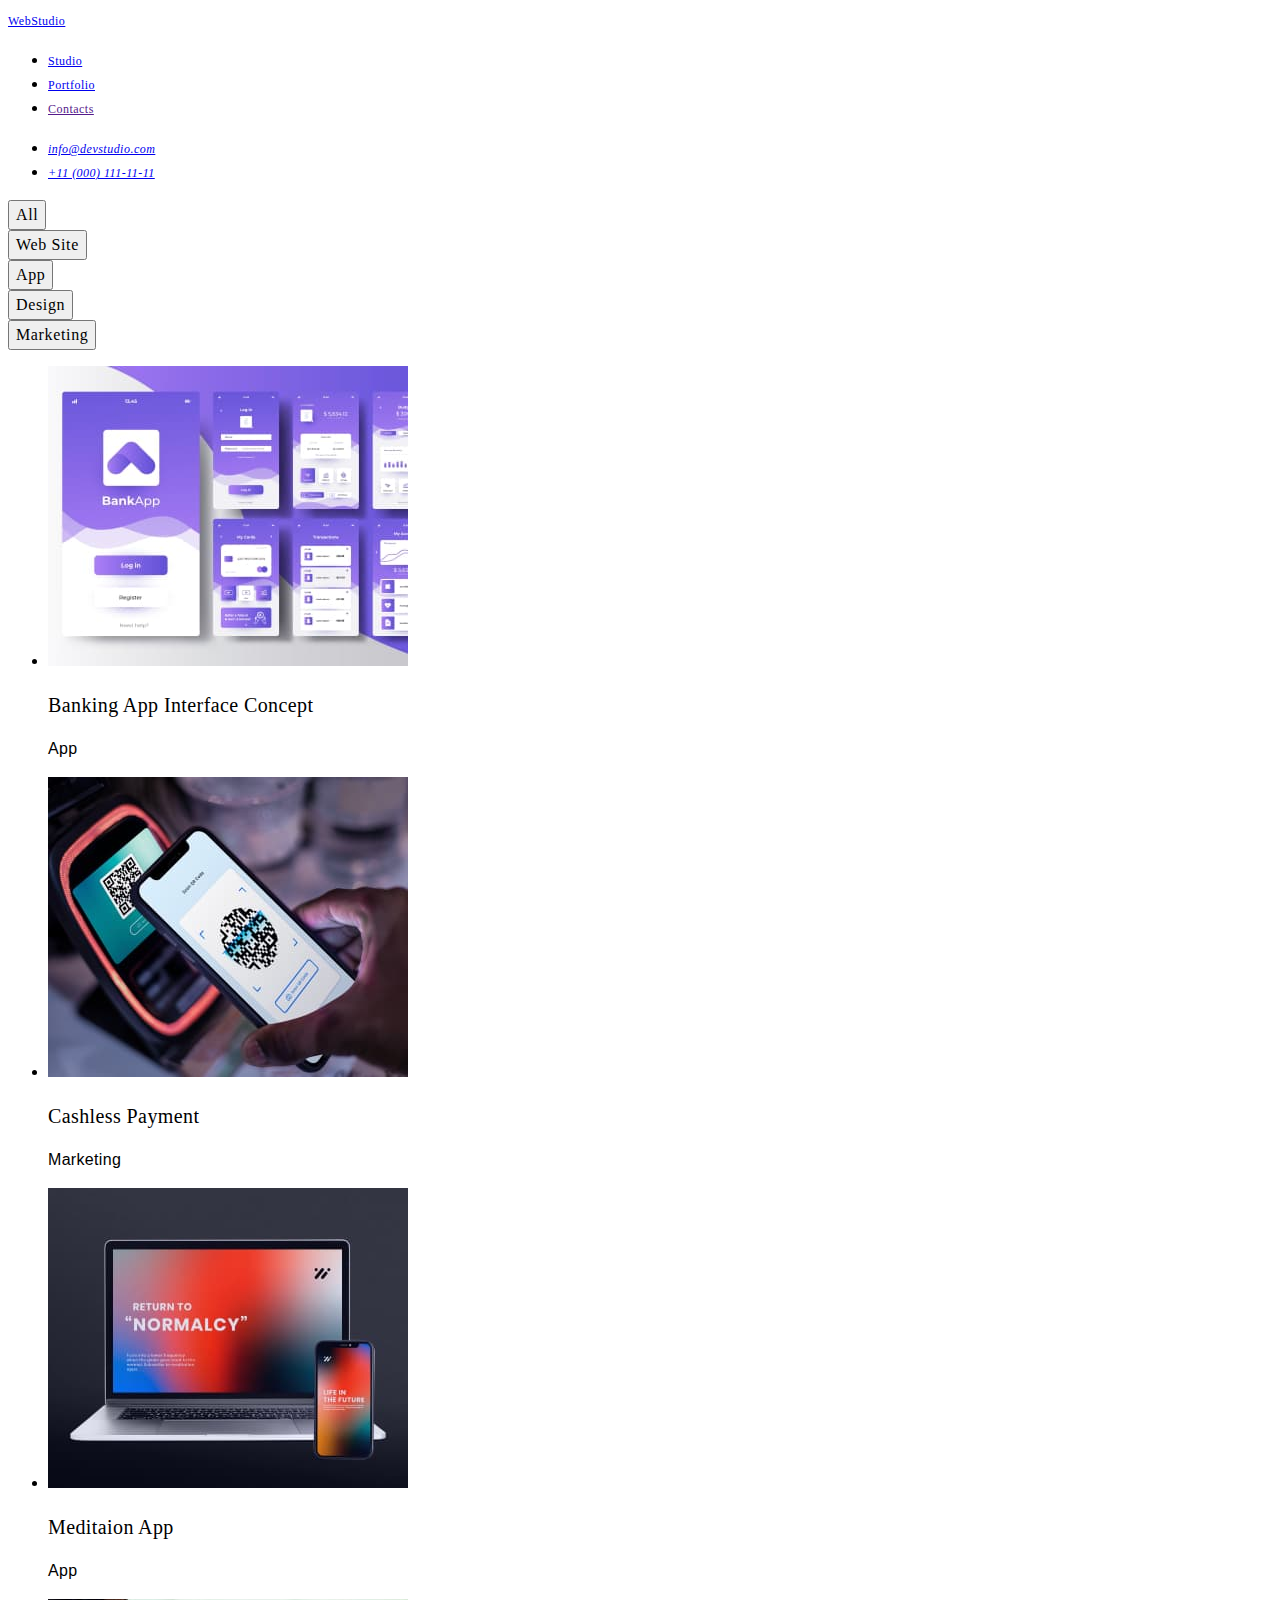
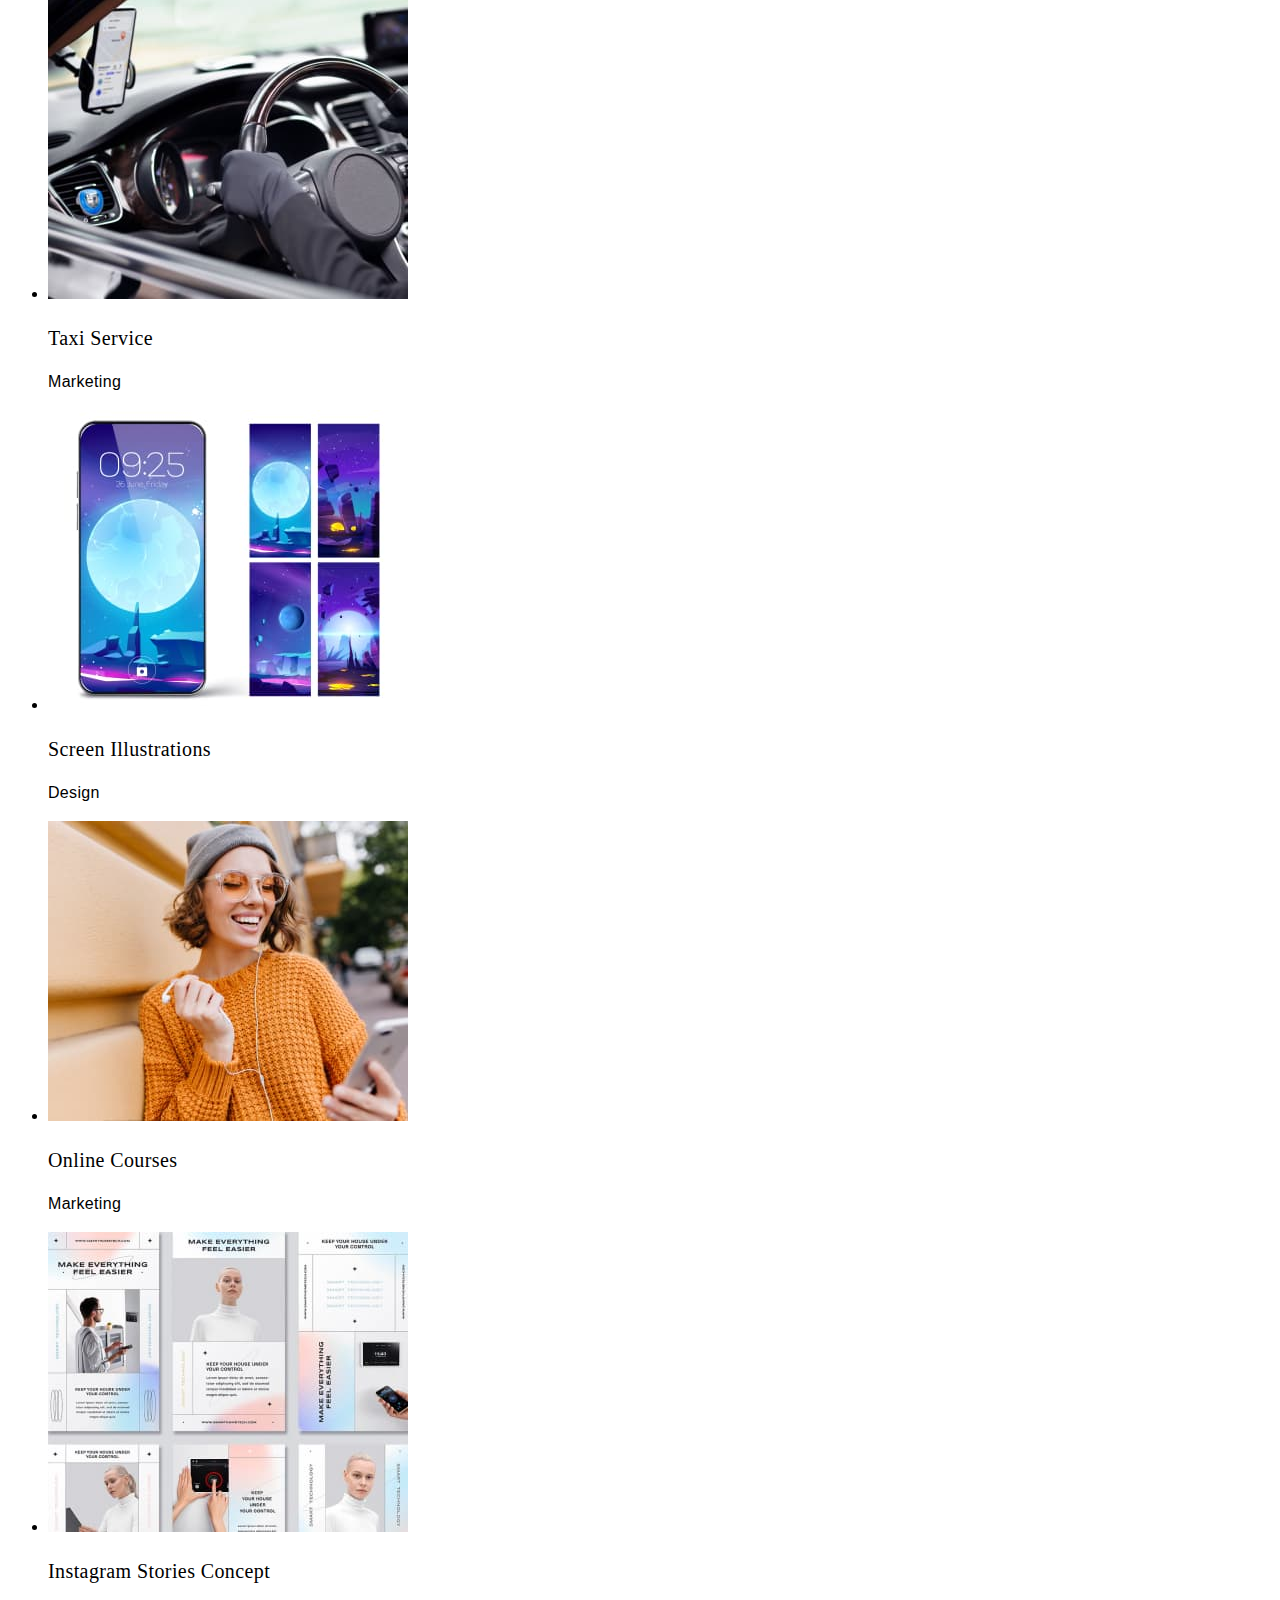
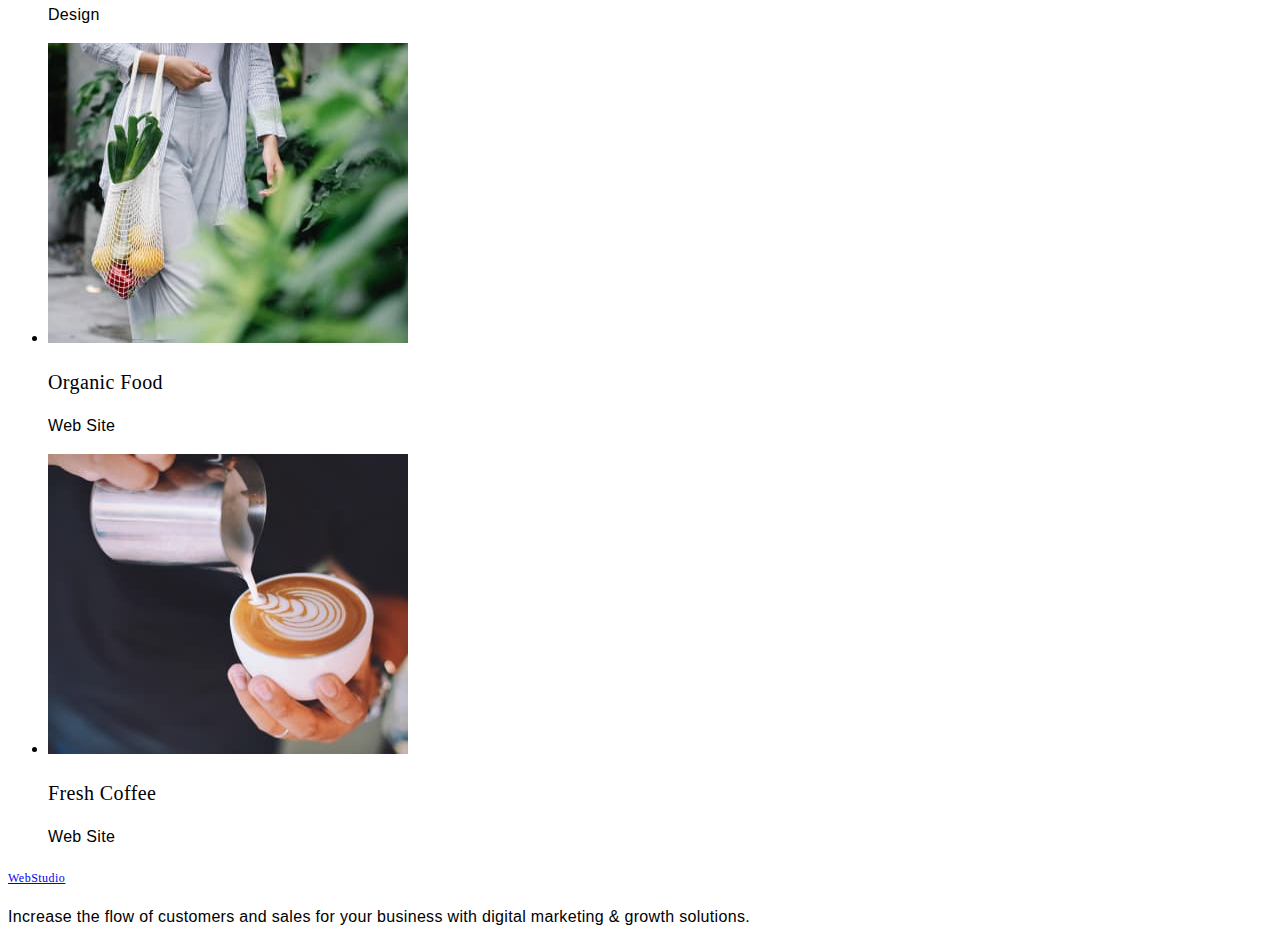
==== portfolio.html @ a66be165 "one try" ====
<!DOCTYPE html>
<html lang="en">
<head>
    <meta charset="UTF-8">
    <meta http-equiv="X-UA-Compatible" content="IE=edge">
    <meta name="viewport" content="width=device-width, initial-scale=1.0">
    <title class="title">Document</title>
    <link rel="stylesheet" href="./css/style.css">
</head>
<body>
    <header>
        <nav>
            <a class="link-text" href="./index.html">WebStudio</a>
    
            <ul>
                <li><a class="link-text" href="./studio.html">Studio</a></li>
                <li><a class="link-text" href="./portfolio.html">Portfolio</a></li>
                <li><a class="link-text" href="">Contacts</a></li>
            </ul>
        </nav>
        <address>
            <ul>
                <li>
                    <a class="link-text" href="mailto:info@devstudio.com">info@devstudio.com</a>
                </li>
                <li>
                    <a class="link-text" href="tel:+110001111111">+11 (000) 111-11-11</a>
                </li>
            </ul>
        </address>
    </header>
    <main>
        <section>
            <nav>
                <button class="button-text" type="button">All</button>
                <button class="button-text" type="button">Web Site</button>
                <button class="button-text" type="button">App</button>
                <button class="button-text" type="button">Design</button>
                <button class="button-text" type="button">Marketing</button>
            </nav>
        </section>
        <section>
            <ul>
                <li>
                    <img src="./images/project-card1.jpg" alt="app interface" width="360" height="300">
                    <h3 class="header-card">Banking App Interface Concept</h3>
                    <p>App</p>
                </li>
                <li>
                    <img src="./images/project-card2.jpg" alt="phone payment" width="360" height="300">
                    <h3 class="header-card">Cashless Payment</h3>
                    <p>Marketing</p>
                </li>
                <li>
                    <img src="./images/project-card3.jpg" alt="meditaion app" width="360" height="300">
                    <h3 class="header-card">Meditaion App</h3>
                    <p>App</p>
                </li>
            </ul>
        </section>
        <section>
            <ul>
                <li>
                    <img src="./images/project-card4.jpg" alt="app interface" width="360" height="300">
                    <h3 class="header-card">Taxi Service</h3>
                    <p>Marketing</p>
                </li>
                <li>
                    <img src="./images/project-card5.jpg" alt="phone payment" width="360" height="300">
                    <h3 class="header-card">Screen Illustrations</h3>
                    <p>Design</p>
                </li>
                <li>
                    <img src="./images/project-card6.jpg" alt="meditaion app" width="360" height="300">
                    <h3 class="header-card">Online Courses</h3>
                    <p>Marketing</p>
                </li>
            </ul>
        </section>
        <section>
            <ul>
                <li>
                    <img src="./images/project-card7.jpg" alt="app interface" width="360" height="300">
                    <h3 class="header-card">Instagram Stories Concept</h3>
                    <p>Design</p>
                </li>
                <li>
                    <img src="./images/project-card8.jpg" alt="phone payment" width="360" height="300">
                    <h3 class="header-card">Organic Food</h3>
                    <p>Web Site</p>
                </li>
                <li>
                    <img src="./images/project-card9.jpg" alt="meditaion app" width="360" height="300">
                    <h3 class="header-card">Fresh Coffee</h3>
                    <p>Web Site</p>
                </li>
            </ul>
        </section>
    </main>
    <footer>
        <a class="link-text" href="./index.html">WebStudio</a>
        <p>Increase the flow of customers and sales for your business with digital marketing & growth solutions.</p>
    </footer>
</body>
</html>
---- css/style.css ----
body {
    font-family: 'Roboto', sans-serif;
    font-weight: 400;
    font-size: 16px;
    line-height: 24px;
    letter-spacing: 0.02em;
}
.title, .header-one {
    font-family: 'Roboto';
    font-weight: 700;
    font-size: 56px;
    line-height: 60px;
    letter-spacing: 0.02em;
}
.header-section {
    font-family: 'Roboto';
    font-weight: 700;
    font-size: 36px;
    line-height: 40px;
    letter-spacing: 0.02em;
    text-transform: capitalize;
}
.header-card {
    font-family: 'Roboto';
    font-weight: 500;
    font-size: 20px;
    line-height: 24px;
    letter-spacing: 0.02em;
}
.button-text {
    font-family: 'Roboto';
    font-weight: 500;
    font-size: 16px;
    line-height: 24px;
    display: flex;
    align-items: center;
    letter-spacing: 0.04em;
    cursor: pointer;
}
.link-text {
    font-family: 'Roboto';
    font-weight: 400;
    font-size: 12px;
    line-height: 16px;
    letter-spacing: 0.04em;
    text-decoration: underline;
}
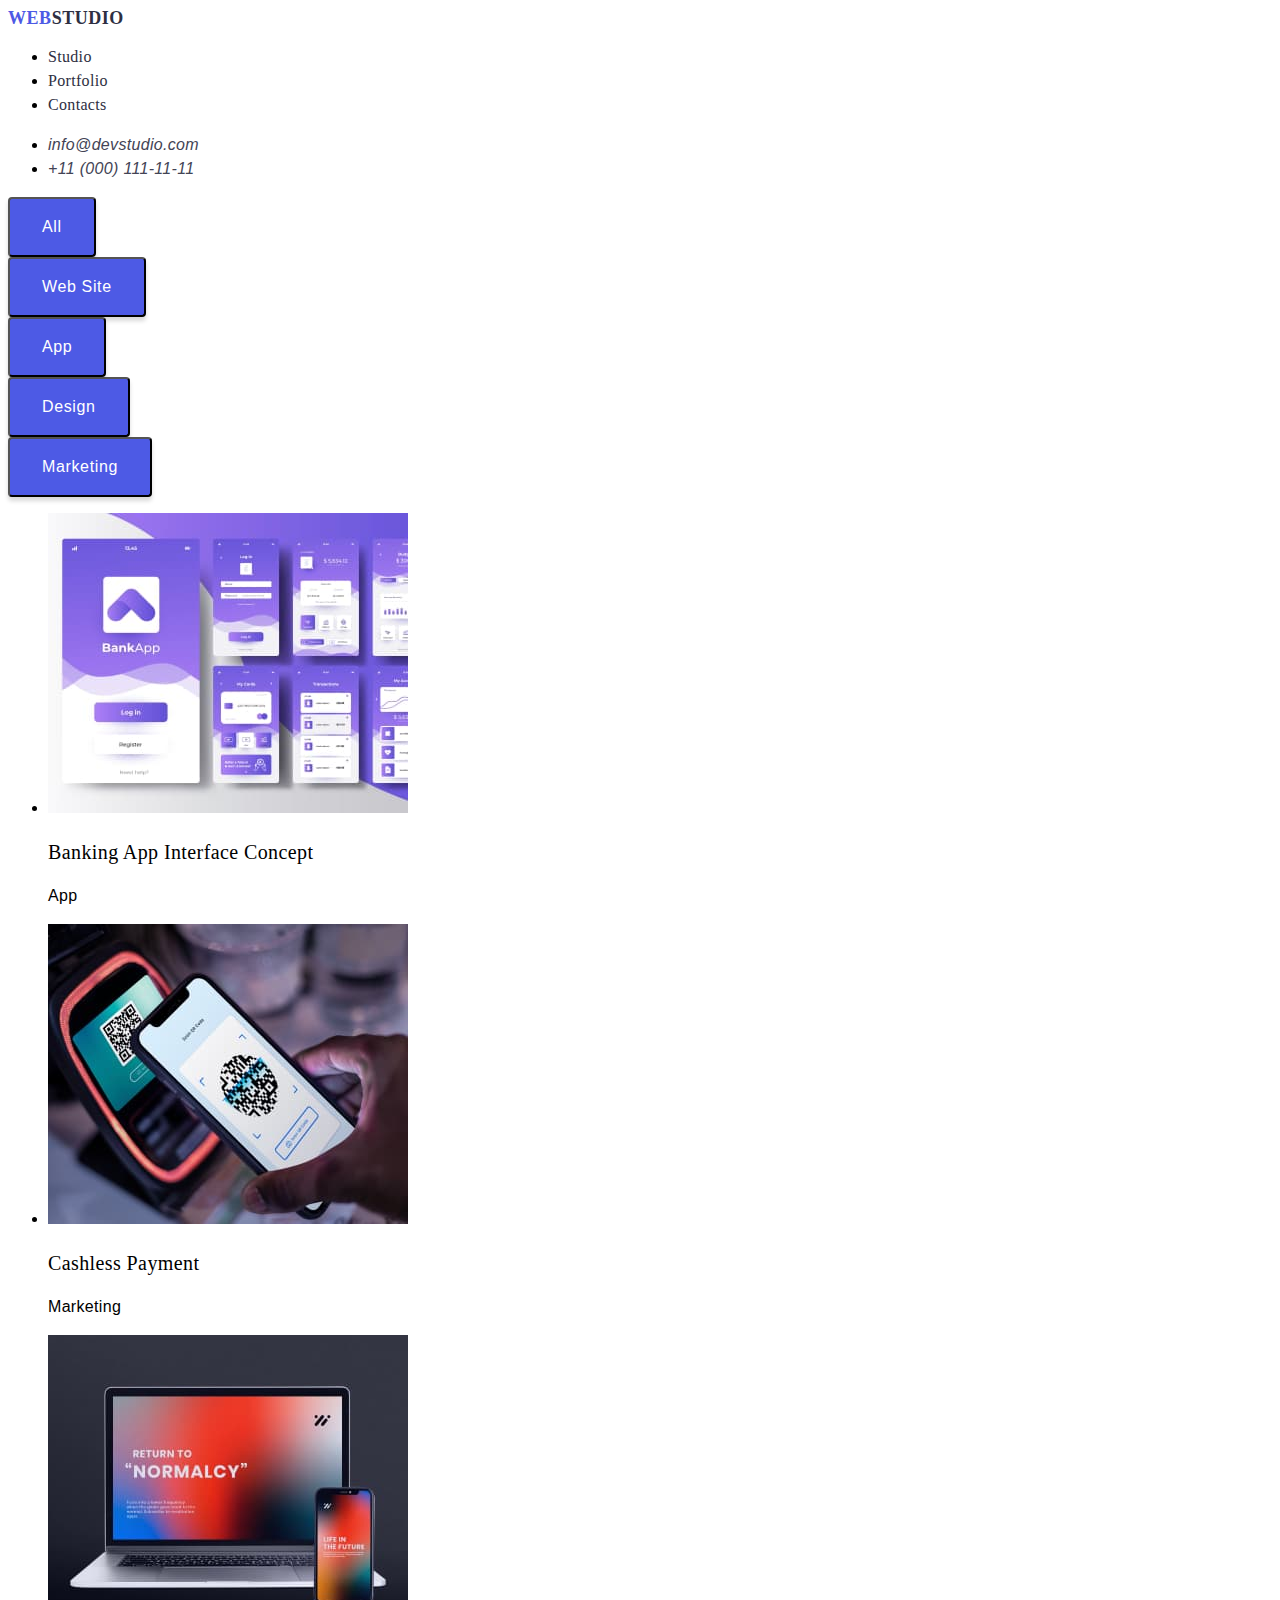
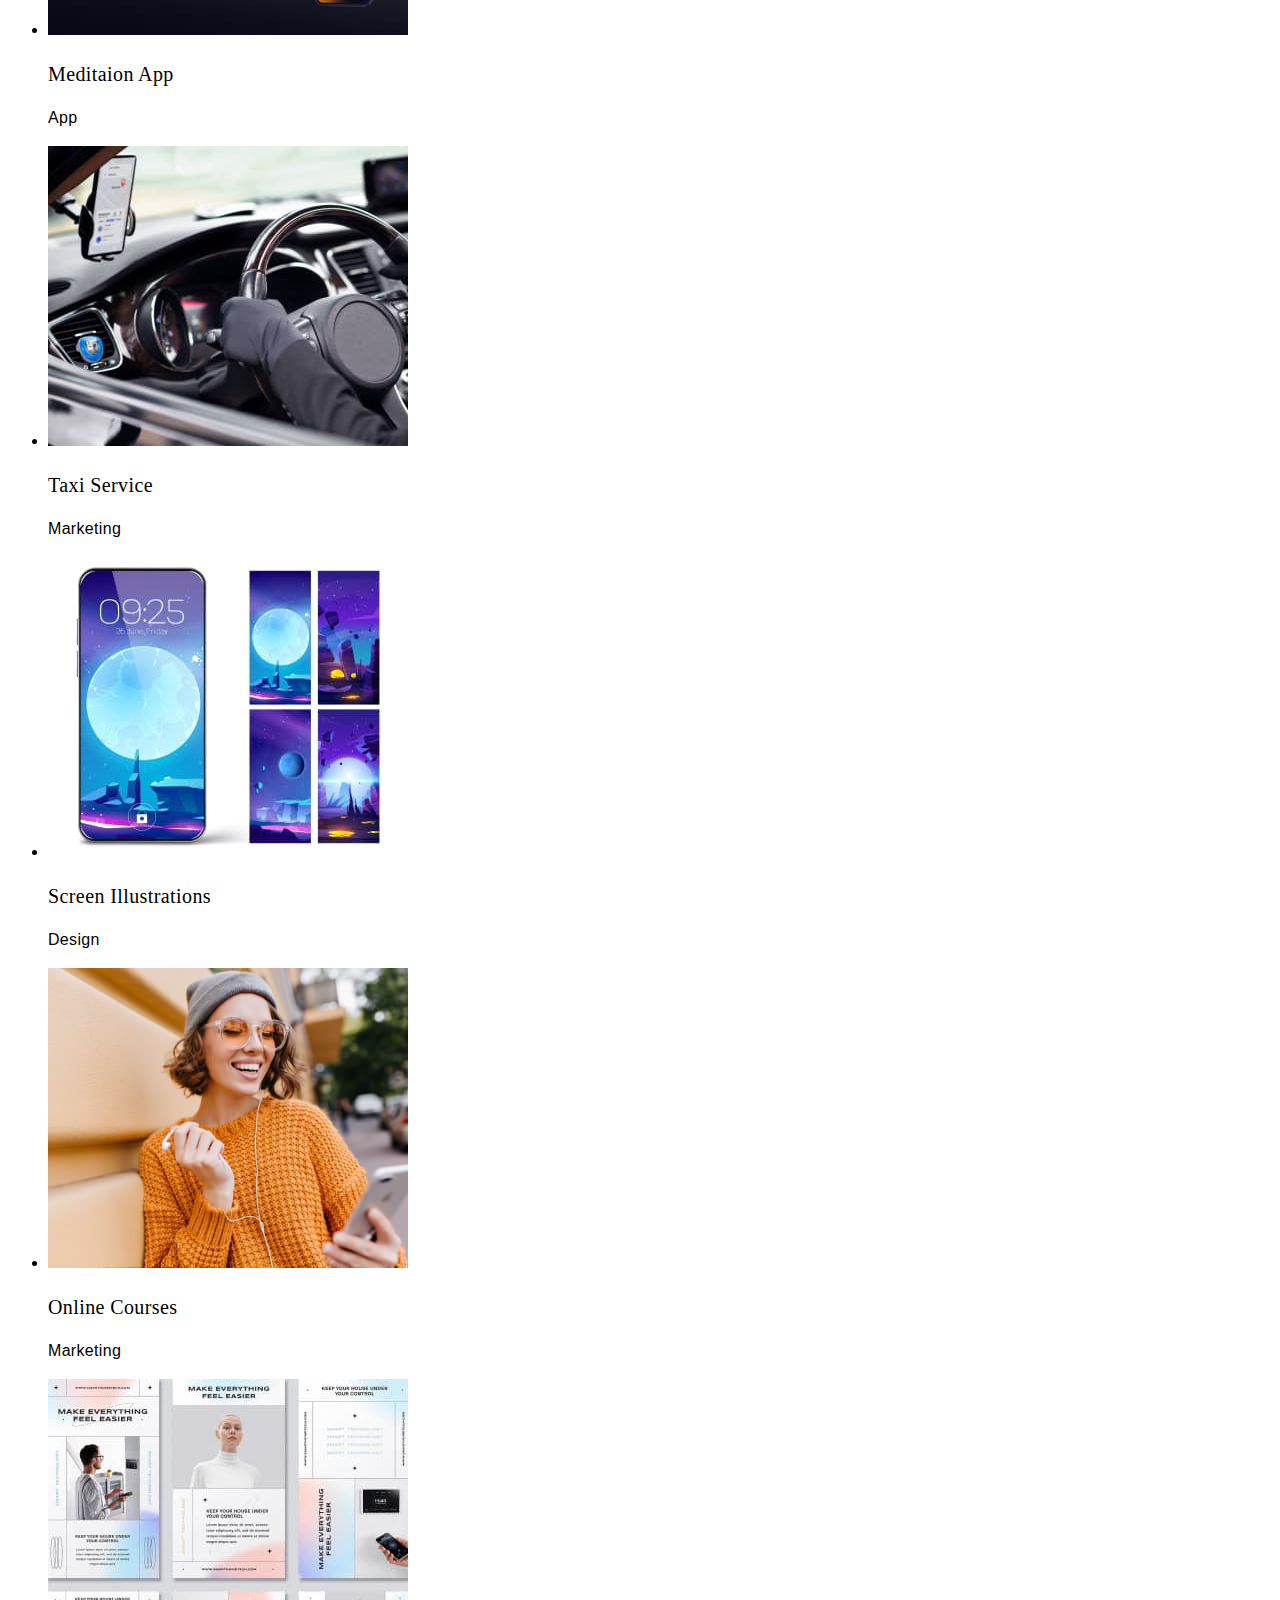
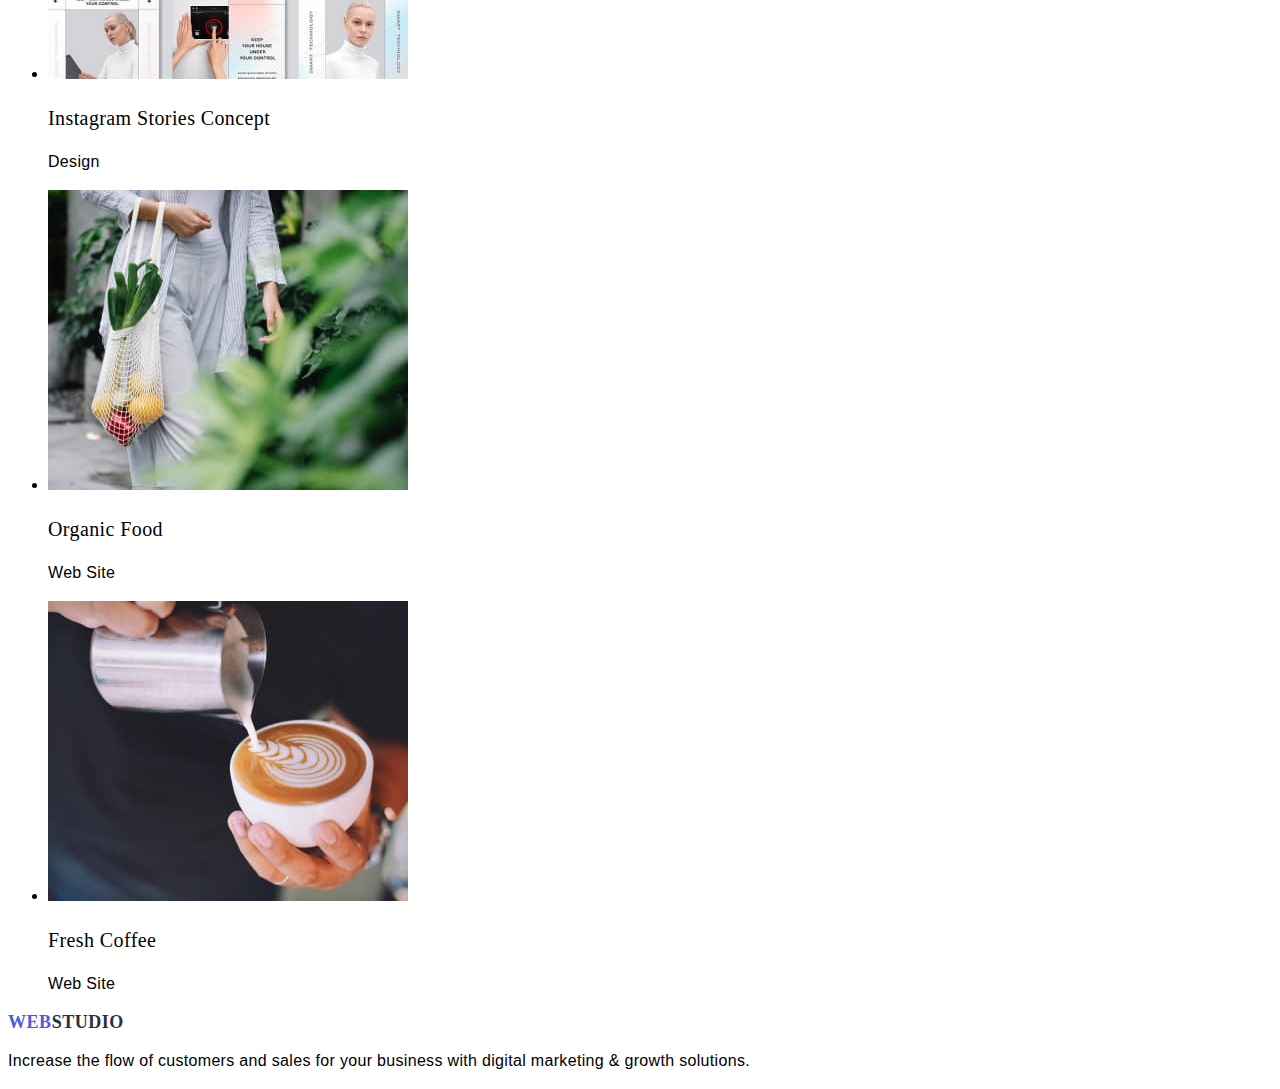
==== commit 4600c778: "fix style" ====
--- a/portfolio.html
+++ b/portfolio.html
@@ -10,27 +10,28 @@
 <body>
     <header>
         <nav>
-            <a class="link-text" href="./index.html">WebStudio</a>
+            <a class="logo" href="./index.html"><span class="logo-span">Web</span>Studio</a>
     
             <ul>
-                <li><a class="link-text" href="./studio.html">Studio</a></li>
-                <li><a class="link-text" href="./portfolio.html">Portfolio</a></li>
-                <li><a class="link-text" href="">Contacts</a></li>
+                <li><a class="navigation" href="./studio.html">Studio</a></li>
+                <li><a class="navigation" href="./portfolio.html">Portfolio</a></li>
+                <li><a class="navigation" href="">Contacts</a></li>
             </ul>
         </nav>
         <address>
             <ul>
                 <li>
-                    <a class="link-text" href="mailto:info@devstudio.com">info@devstudio.com</a>
+                    <a class="address" href="mailto:info@devstudio.com">info@devstudio.com</a>
                 </li>
                 <li>
-                    <a class="link-text" href="tel:+110001111111">+11 (000) 111-11-11</a>
+                    <a class="address" href="tel:+110001111111">+11 (000) 111-11-11</a>
                 </li>
             </ul>
         </address>
     </header>
     <main>
         <section>
+            <h2 hidden>filter</h2>
             <nav>
                 <button class="button-text" type="button">All</button>
                 <button class="button-text" type="button">Web Site</button>
@@ -40,6 +41,7 @@
             </nav>
         </section>
         <section>
+            <h2 hidden>card 1-3</h2>
             <ul>
                 <li>
                     <img src="./images/project-card1.jpg" alt="app interface" width="360" height="300">
@@ -59,6 +61,7 @@
             </ul>
         </section>
         <section>
+            <h2 hidden>card 4-6</h2>
             <ul>
                 <li>
                     <img src="./images/project-card4.jpg" alt="app interface" width="360" height="300">
@@ -78,6 +81,7 @@
             </ul>
         </section>
         <section>
+            <h2 hidden>card 7-9</h2>
             <ul>
                 <li>
                     <img src="./images/project-card7.jpg" alt="app interface" width="360" height="300">
@@ -98,7 +102,7 @@
         </section>
     </main>
     <footer>
-        <a class="link-text" href="./index.html">WebStudio</a>
+        <a class="logo" href="./index.html"><span class="logo-span">Web</span>Studio</a>
         <p>Increase the flow of customers and sales for your business with digital marketing & growth solutions.</p>
     </footer>
 </body>
--- a/css/style.css
+++ b/css/style.css
@@ -4,6 +4,22 @@
     font-size: 16px;
     line-height: 24px;
     letter-spacing: 0.02em;
+}
+.logo {
+    font-family: 'Raleway';
+    font-style: normal;
+    font-weight: 800;
+    font-size: 18px;
+    line-height: 21px;
+    display: flex;
+    align-items: center;
+    letter-spacing: 0.03em;
+    text-transform: uppercase;
+    text-decoration: none;
+    color: #2E2F42;
+}
+.logo-span {
+    color: #4D5AE5;
 }
 .title, .header-one {
     font-family: 'Roboto';
@@ -28,20 +44,53 @@
     letter-spacing: 0.02em;
 }
 .button-text {
+    display: flex;
+    flex-direction: row;
+    align-items: flex-start;
+    padding: 16px 32px;
+    gap: 10px;
+    background-color: #4D5AE5;
+    box-shadow: 0px 4px 4px rgba(0, 0, 0, 0.15);
+    border-radius: 4px;
+    font-weight: 500;
+    font-size: 16px;
+    line-height: 24px;
+    align-items: center;
+    letter-spacing: 0.04em;
+    cursor: pointer;
+    color: #ffffff; 
+}
+.button-text:hover, .button-text:focus {
+    display: flex;
+    flex-direction: row;
+    align-items: flex-start;
+    padding: 16px 32px;
+    gap: 10px;
+    font-weight: 600;
+    line-height: 19px;
+    color: #ffffff;
+    background-color: #4D5AE5;
+    box-shadow: 0px 1px 6px rgba(46, 47, 66, 0.08), 
+                0px 1px 1px rgba(46, 47, 66, 0.16), 
+                0px 2px 1px rgba(46, 47, 66, 0.08);
+    border-radius: 4px;
+}
+.navigation {
     font-family: 'Roboto';
     font-weight: 500;
     font-size: 16px;
     line-height: 24px;
-    display: flex;
-    align-items: center;
-    letter-spacing: 0.04em;
-    cursor: pointer;
+    letter-spacing: 0.02em;
+    text-decoration: none;
+    color: #2E2F42;
 }
-.link-text {
-    font-family: 'Roboto';
-    font-weight: 400;
-    font-size: 12px;
-    line-height: 16px;
-    letter-spacing: 0.04em;
-    text-decoration: underline;
+.navigation:hover, .navigation:focus {
+    color: #404BBF;
 }
+.address {
+    color: #434455;
+    text-decoration: none;
+}
+.address:hover, :focus {
+    color: #404BBF;
+} 
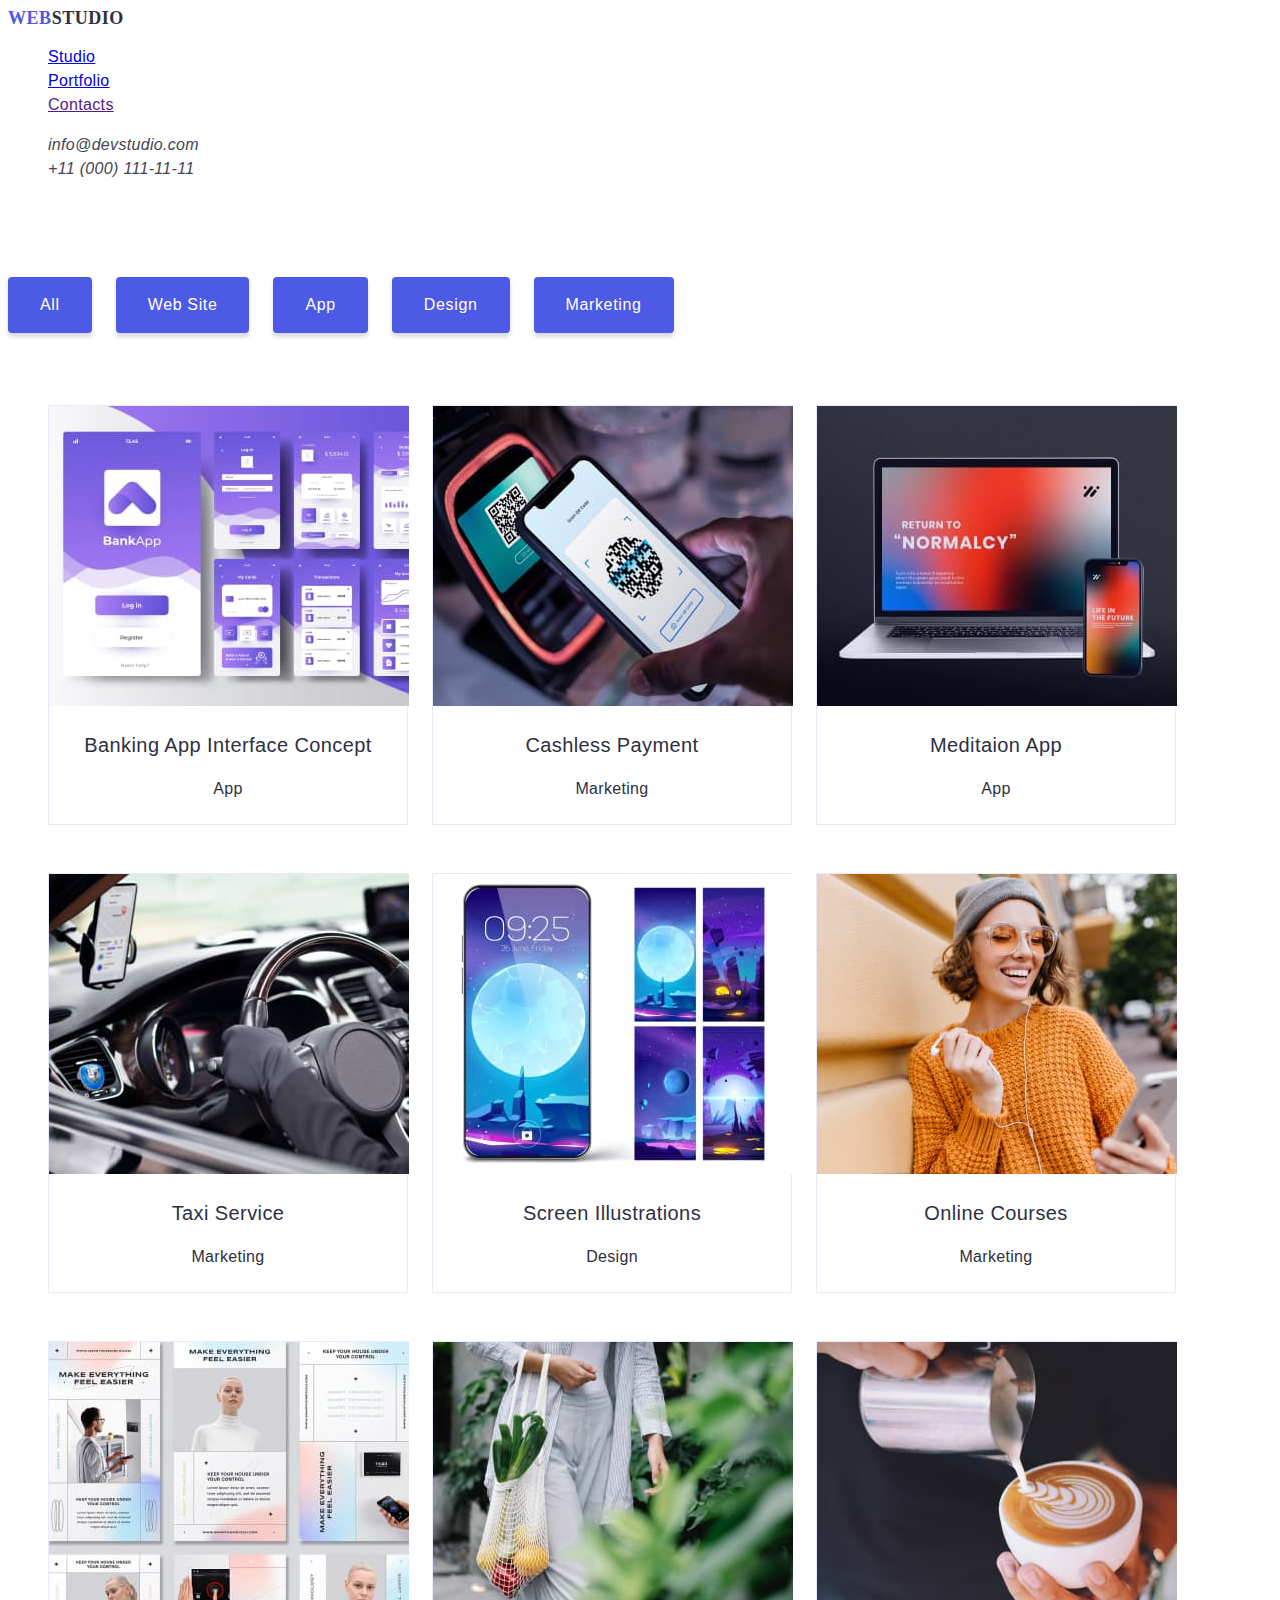
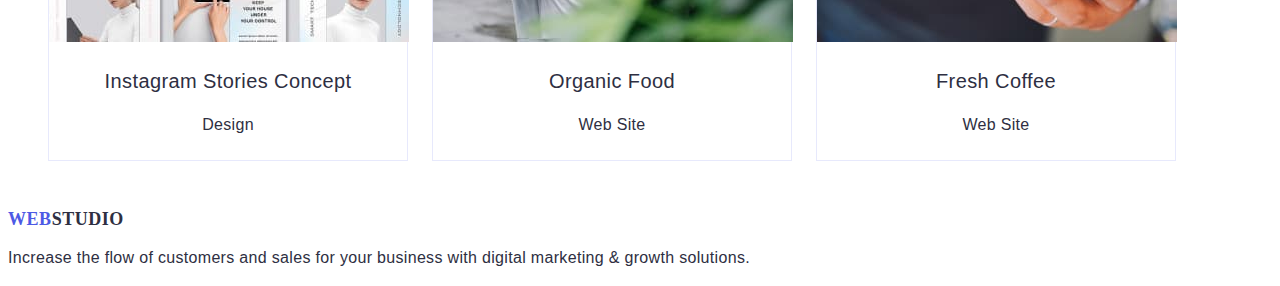
==== commit 237f6410: "fix all" ====
--- a/portfolio.html
+++ b/portfolio.html
@@ -13,7 +13,7 @@
             <a class="logo" href="./index.html"><span class="logo-span">Web</span>Studio</a>
     
             <ul>
-                <li><a class="navigation" href="./studio.html">Studio</a></li>
+                <li><a class="navigation" href="./index.html">Studio</a></li>
                 <li><a class="navigation" href="./portfolio.html">Portfolio</a></li>
                 <li><a class="navigation" href="">Contacts</a></li>
             </ul>
@@ -32,7 +32,7 @@
     <main>
         <section>
             <h2 hidden>filter</h2>
-            <nav>
+            <nav class="buttons">
                 <button class="button-text" type="button">All</button>
                 <button class="button-text" type="button">Web Site</button>
                 <button class="button-text" type="button">App</button>
@@ -42,18 +42,18 @@
         </section>
         <section>
             <h2 hidden>card 1-3</h2>
-            <ul>
-                <li>
+            <ul class="cards">
+                <li class="card-items">
                     <img src="./images/project-card1.jpg" alt="app interface" width="360" height="300">
                     <h3 class="header-card">Banking App Interface Concept</h3>
                     <p>App</p>
                 </li>
-                <li>
+                <li class="card-items">
                     <img src="./images/project-card2.jpg" alt="phone payment" width="360" height="300">
                     <h3 class="header-card">Cashless Payment</h3>
                     <p>Marketing</p>
                 </li>
-                <li>
+                <li class="card-items">
                     <img src="./images/project-card3.jpg" alt="meditaion app" width="360" height="300">
                     <h3 class="header-card">Meditaion App</h3>
                     <p>App</p>
@@ -62,18 +62,18 @@
         </section>
         <section>
             <h2 hidden>card 4-6</h2>
-            <ul>
-                <li>
+            <ul class="cards">
+                <li class="card-items">
                     <img src="./images/project-card4.jpg" alt="app interface" width="360" height="300">
                     <h3 class="header-card">Taxi Service</h3>
                     <p>Marketing</p>
                 </li>
-                <li>
+                <li class="card-items">
                     <img src="./images/project-card5.jpg" alt="phone payment" width="360" height="300">
                     <h3 class="header-card">Screen Illustrations</h3>
                     <p>Design</p>
                 </li>
-                <li>
+                <li class="card-items">
                     <img src="./images/project-card6.jpg" alt="meditaion app" width="360" height="300">
                     <h3 class="header-card">Online Courses</h3>
                     <p>Marketing</p>
@@ -82,18 +82,18 @@
         </section>
         <section>
             <h2 hidden>card 7-9</h2>
-            <ul>
-                <li>
+            <ul class="cards">
+                <li class="card-items">
                     <img src="./images/project-card7.jpg" alt="app interface" width="360" height="300">
                     <h3 class="header-card">Instagram Stories Concept</h3>
                     <p>Design</p>
                 </li>
-                <li>
+                <li class="card-items">
                     <img src="./images/project-card8.jpg" alt="phone payment" width="360" height="300">
                     <h3 class="header-card">Organic Food</h3>
                     <p>Web Site</p>
                 </li>
-                <li>
+                <li class="card-items">
                     <img src="./images/project-card9.jpg" alt="meditaion app" width="360" height="300">
                     <h3 class="header-card">Fresh Coffee</h3>
                     <p>Web Site</p>
--- a/css/style.css
+++ b/css/style.css
@@ -4,10 +4,13 @@
     font-size: 16px;
     line-height: 24px;
     letter-spacing: 0.02em;
+    color: #2e2f42;
+}
+li {
+    list-style-type: none;
 }
 .logo {
     font-family: 'Raleway';
-    font-style: normal;
     font-weight: 800;
     font-size: 18px;
     line-height: 21px;
@@ -22,31 +25,37 @@
     color: #4D5AE5;
 }
 .title, .header-one {
-    font-family: 'Roboto';
     font-weight: 700;
     font-size: 56px;
     line-height: 60px;
     letter-spacing: 0.02em;
+    text-align: center;
 }
 .header-section {
-    font-family: 'Roboto';
     font-weight: 700;
     font-size: 36px;
     line-height: 40px;
     letter-spacing: 0.02em;
     text-transform: capitalize;
+    text-align: center;
 }
 .header-card {
-    font-family: 'Roboto';
     font-weight: 500;
     font-size: 20px;
     line-height: 24px;
     letter-spacing: 0.02em;
+    text-align: center;
 }
-.button-text {
+.buttons {
     display: flex;
     flex-direction: row;
     align-items: flex-start;
+    padding: 0px;
+    gap: 24px;
+    margin-top: 96px;
+    margin-bottom: 72px;
+}
+.button-text {
     padding: 16px 32px;
     gap: 10px;
     background-color: #4D5AE5;
@@ -58,7 +67,8 @@
     align-items: center;
     letter-spacing: 0.04em;
     cursor: pointer;
-    color: #ffffff; 
+    color: #ffffff;
+    border:none; 
 }
 .button-text:hover, .button-text:focus {
     display: flex;
@@ -76,15 +86,18 @@
     border-radius: 4px;
 }
 .navigation {
-    font-family: 'Roboto';
+    list-style-type: none;
+}
+
+.nav-text {
     font-weight: 500;
     font-size: 16px;
     line-height: 24px;
     letter-spacing: 0.02em;
     text-decoration: none;
-    color: #2E2F42;
+    color: #2e2f42;
 }
-.navigation:hover, .navigation:focus {
+.nav-text:hover, .nav-text:focus {
     color: #404BBF;
 }
 .address {
@@ -94,3 +107,29 @@
 .address:hover, :focus {
     color: #404BBF;
 } 
+.cards-team {
+    width: 264px;
+    height: 428;
+    background-color: #FFF;
+    box-shadow: 0px 1px 6px rgba(46, 47, 66, 0.88),
+                0px 1px 1px rgba(46, 47, 66, 0.16),
+                0px 2px 1px rgba(46, 47, 66, 0.08);
+    border-radius: 0px 0px 4px 4px;
+    text-align: center;
+    list-style-type: none;
+}
+.cards {
+    display: flex;
+    gap: 24px;
+    margin-bottom: 48px;
+}
+.card-items {
+    box-sizing: border-box;
+    width: 360px;
+    height: 420px;
+    background-color: #fff;
+    border: 1px solid #e7e9fc;
+    text-align: center;
+    list-style-type: none;
+    display: inline-block;
+}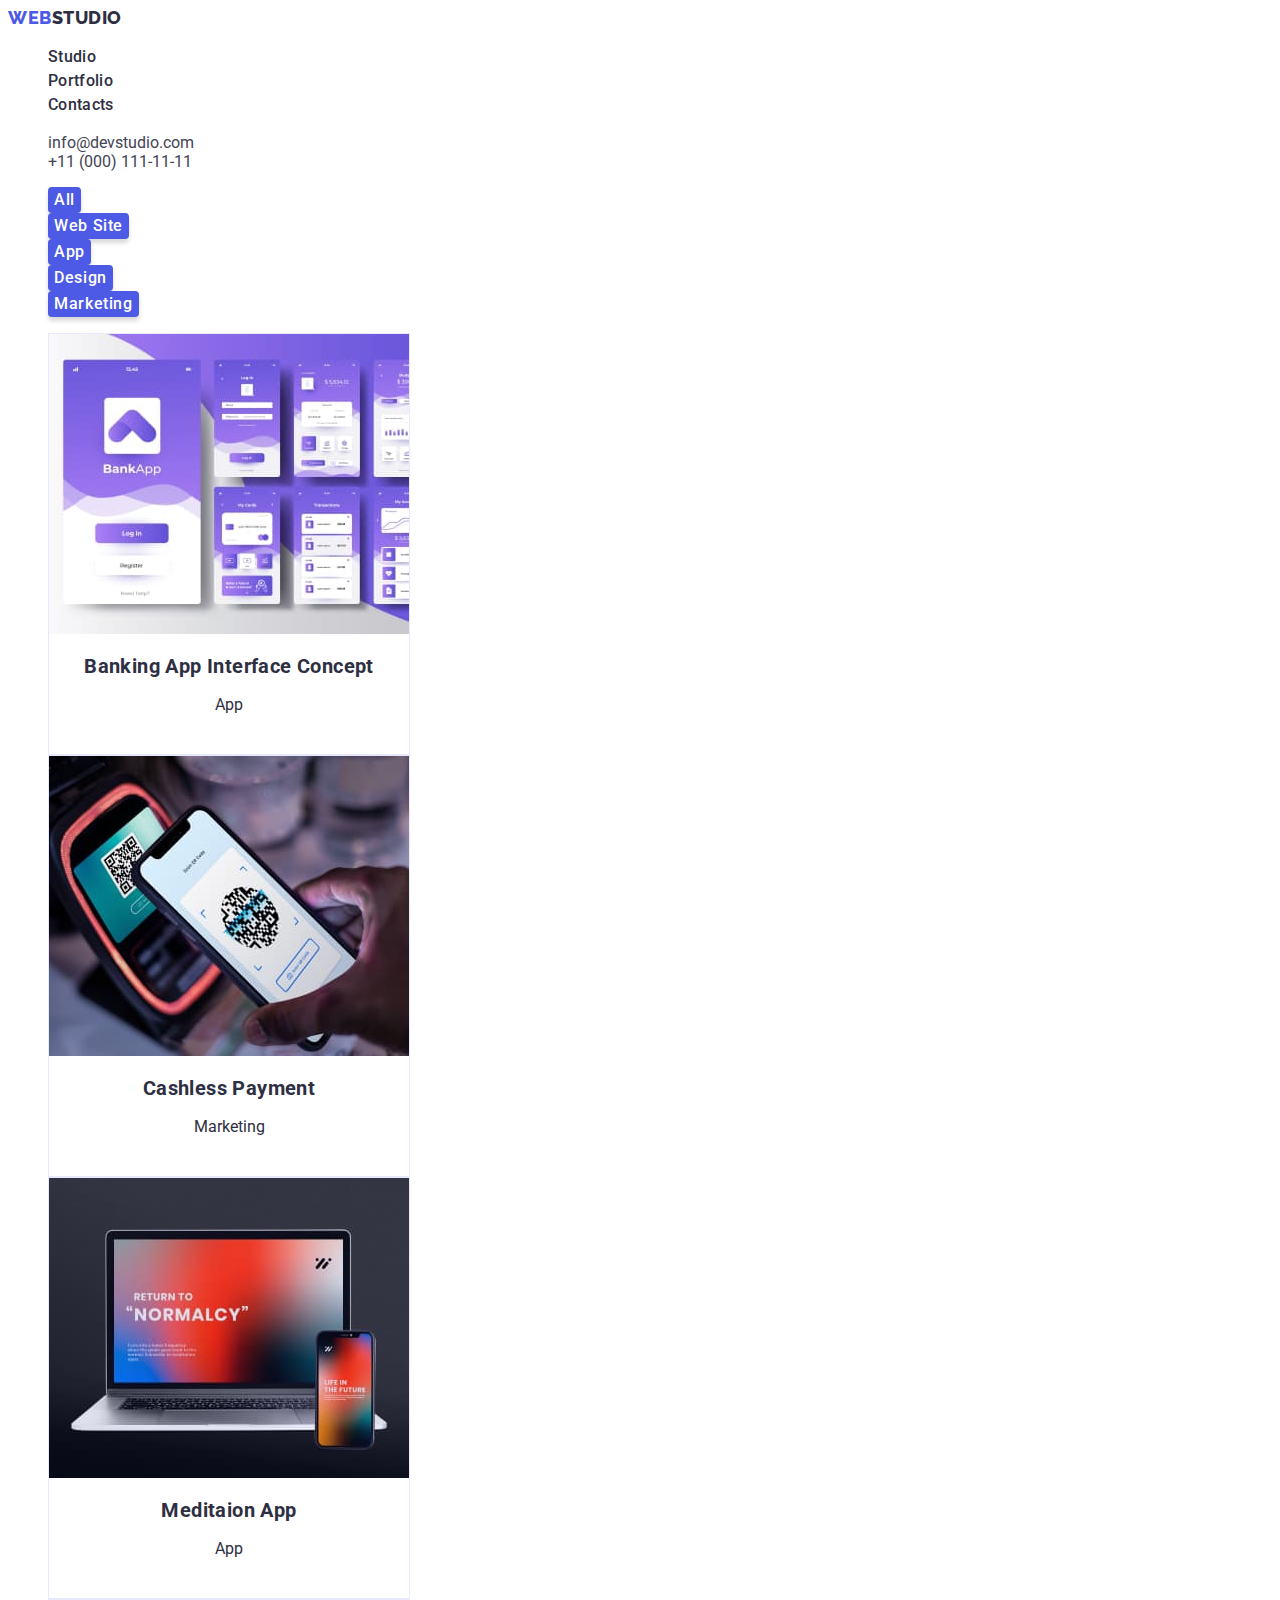
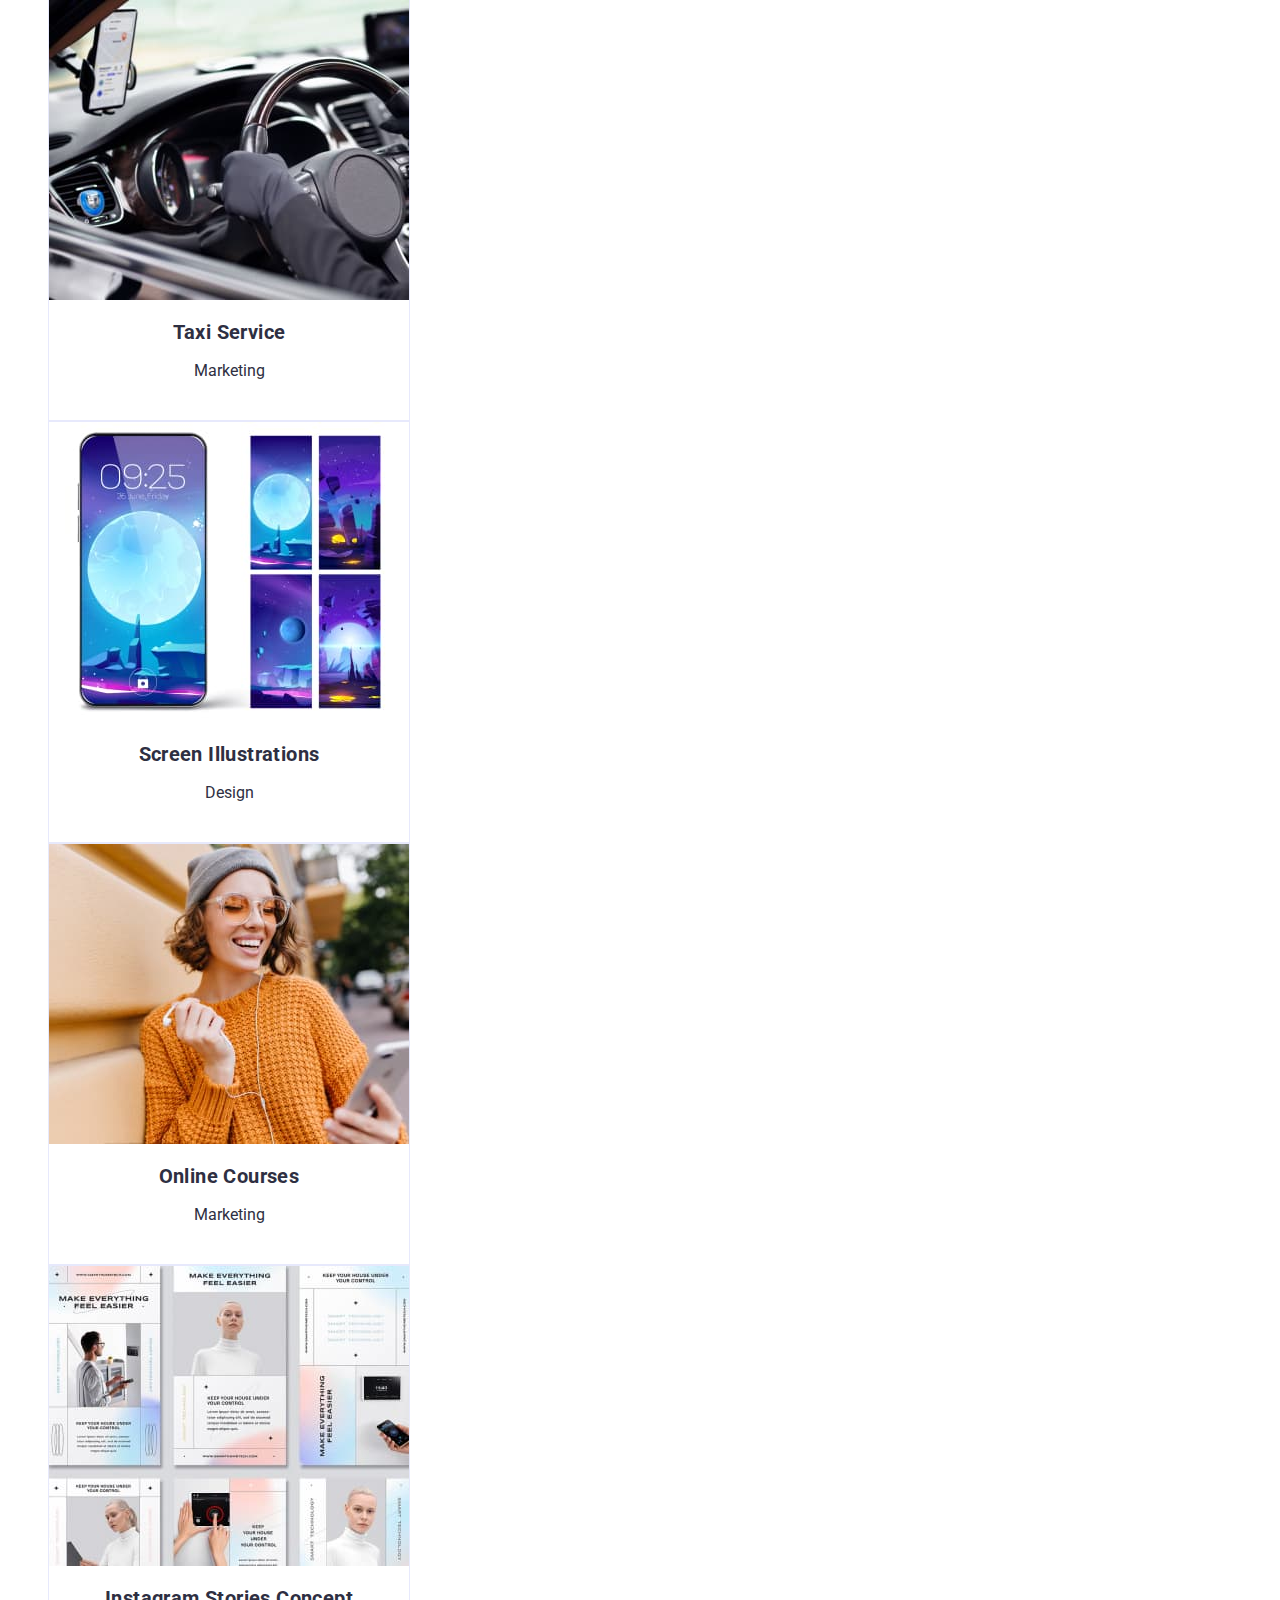
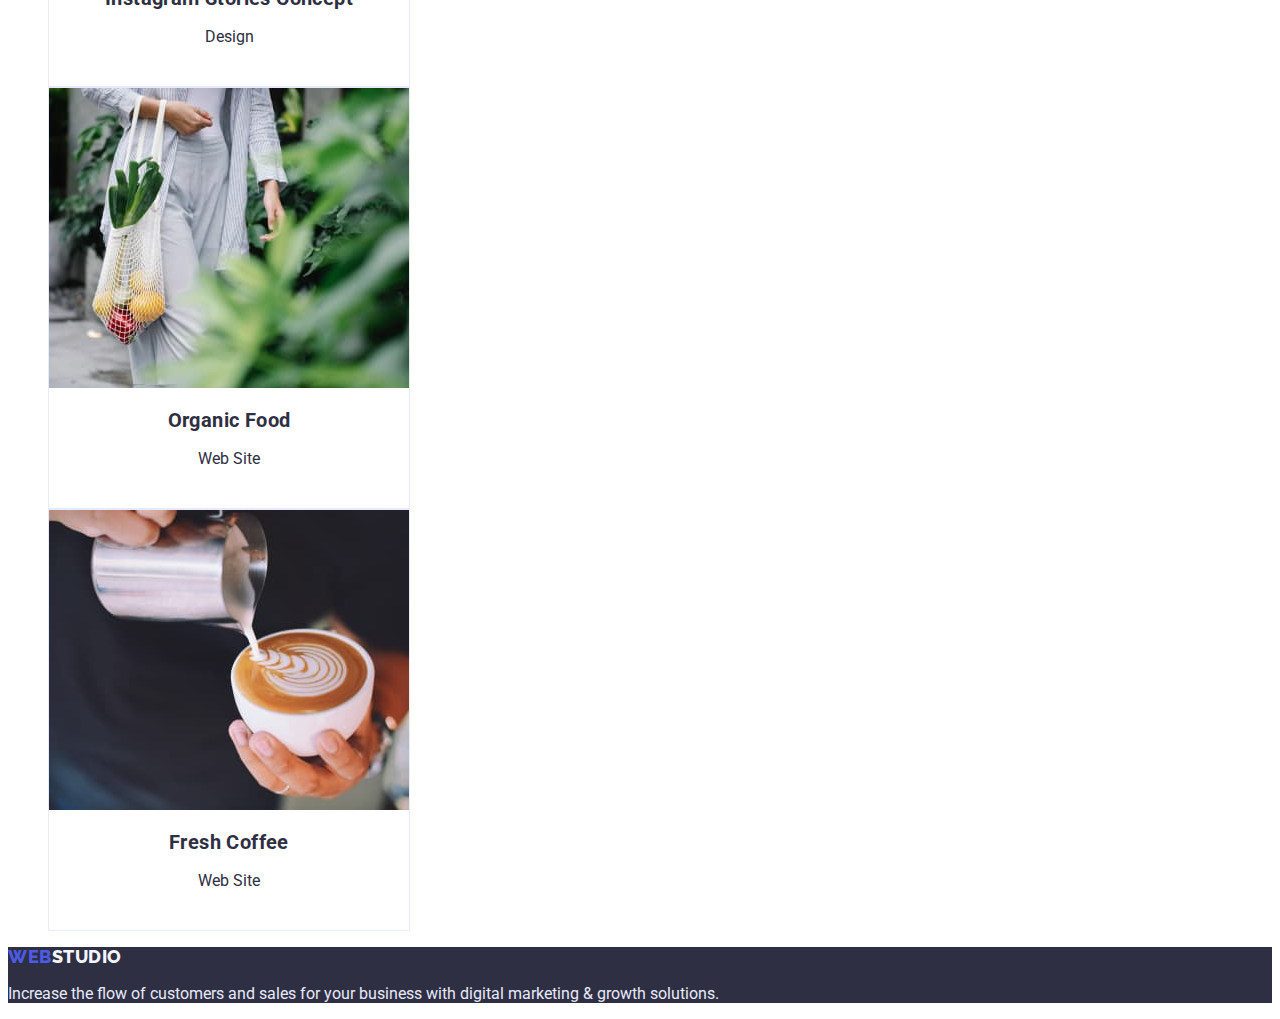
==== commit 0afc7cdc: "fix 21.01" ====
--- a/portfolio.html
+++ b/portfolio.html
@@ -6,6 +6,8 @@
     <meta name="viewport" content="width=device-width, initial-scale=1.0">
     <title class="title">Document</title>
     <link rel="stylesheet" href="./css/style.css">
+    <link href="https://fonts.googleapis.com/css2?family=Raleway:wght@800&family=Roboto:wght@400;500;700;900&display=swap"
+        rel="stylesheet">
 </head>
 <body>
     <header>
@@ -13,12 +15,12 @@
             <a class="logo" href="./index.html"><span class="logo-span">Web</span>Studio</a>
     
             <ul>
-                <li><a class="navigation" href="./index.html">Studio</a></li>
-                <li><a class="navigation" href="./portfolio.html">Portfolio</a></li>
-                <li><a class="navigation" href="">Contacts</a></li>
+                <li><a class="nav-text" href="./index.html">Studio</a></li>
+                <li><a class="nav-text" href="./portfolio.html">Portfolio</a></li>
+                <li><a class="nav-text" href="">Contacts</a></li>
             </ul>
         </nav>
-        <address>
+        <address class="link">
             <ul>
                 <li>
                     <a class="address" href="mailto:info@devstudio.com">info@devstudio.com</a>
@@ -31,78 +33,67 @@
     </header>
     <main>
         <section>
-            <h2 hidden>filter</h2>
-            <nav class="buttons">
-                <button class="button-text" type="button">All</button>
-                <button class="button-text" type="button">Web Site</button>
-                <button class="button-text" type="button">App</button>
-                <button class="button-text" type="button">Design</button>
-                <button class="button-text" type="button">Marketing</button>
-            </nav>
-        </section>
-        <section>
-            <h2 hidden>card 1-3</h2>
+            <h1 class="header-one" hidden>Portfolio</h1>
+            <ul class="buttons">
+                <li><button class="button-text" type="button">All</button></li>
+                <li><button class="button-text" type="button">Web Site</button></li>
+                <li><button class="button-text" type="button">App</button></li>
+                <li><button class="button-text" type="button">Design</button></li>
+                <li><button class="button-text" type="button">Marketing</button></li>
+            </ul>
             <ul class="cards">
-                <li class="card-items">
+                <li class="card-items"><a href="" class="link" >
                     <img src="./images/project-card1.jpg" alt="app interface" width="360" height="300">
-                    <h3 class="header-card">Banking App Interface Concept</h3>
-                    <p>App</p>
-                </li>
-                <li class="card-items">
+                    <h2 class="header-three">Banking App Interface Concept</h2>
+                    <p class="p-cards">App</p>
+                </a></li>
+                <li class="card-items"><a href="" class="link">
                     <img src="./images/project-card2.jpg" alt="phone payment" width="360" height="300">
-                    <h3 class="header-card">Cashless Payment</h3>
-                    <p>Marketing</p>
-                </li>
-                <li class="card-items">
+                    <h2 class="header-three">Cashless Payment</h2>
+                    <p class="p-cards">Marketing</p>
+                </a></li>
+                <li class="card-items"><a href="" class="link">
                     <img src="./images/project-card3.jpg" alt="meditaion app" width="360" height="300">
-                    <h3 class="header-card">Meditaion App</h3>
-                    <p>App</p>
-                </li>
-            </ul>
-        </section>
-        <section>
-            <h2 hidden>card 4-6</h2>
-            <ul class="cards">
-                <li class="card-items">
+                    <h2 class="header-three">Meditaion App</h2>
+                    <p class="p-cards">App</p>
+                </a></li>
+
+                <li class="card-items"><a href="" class="link">
                     <img src="./images/project-card4.jpg" alt="app interface" width="360" height="300">
-                    <h3 class="header-card">Taxi Service</h3>
-                    <p>Marketing</p>
-                </li>
-                <li class="card-items">
+                    <h2 class="header-three">Taxi Service</h3>
+                    <p class="p-cards">Marketing</p>
+                </a></li>
+                <li class="card-items"><a href="" class="link">
                     <img src="./images/project-card5.jpg" alt="phone payment" width="360" height="300">
-                    <h3 class="header-card">Screen Illustrations</h3>
-                    <p>Design</p>
-                </li>
-                <li class="card-items">
+                    <h2 class="header-three">Screen Illustrations</h2>
+                    <p class="p-cards">Design</p>
+                </a></li>
+                <li class="card-items"><a href="" class="link">
                     <img src="./images/project-card6.jpg" alt="meditaion app" width="360" height="300">
-                    <h3 class="header-card">Online Courses</h3>
-                    <p>Marketing</p>
-                </li>
-            </ul>
-        </section>
-        <section>
-            <h2 hidden>card 7-9</h2>
-            <ul class="cards">
-                <li class="card-items">
+                    <h2 class="header-three">Online Courses</h2>
+                    <p class="p-cards">Marketing</p>
+                </a></li>
+            
+                <li class="card-items"><a href="" class="link">
                     <img src="./images/project-card7.jpg" alt="app interface" width="360" height="300">
-                    <h3 class="header-card">Instagram Stories Concept</h3>
-                    <p>Design</p>
-                </li>
-                <li class="card-items">
+                    <h2 class="header-three">Instagram Stories Concept</h2>
+                    <p class="p-cards">Design</p>
+                </a></li>
+                <li class="card-items"><a href="" class="link">
                     <img src="./images/project-card8.jpg" alt="phone payment" width="360" height="300">
-                    <h3 class="header-card">Organic Food</h3>
-                    <p>Web Site</p>
-                </li>
-                <li class="card-items">
+                    <h2 class="header-three">Organic Food</h2>
+                    <p class="p-cards">Web Site</p>
+                </a></li>
+                <li class="card-items"><a href="" class="link">
                     <img src="./images/project-card9.jpg" alt="meditaion app" width="360" height="300">
-                    <h3 class="header-card">Fresh Coffee</h3>
-                    <p>Web Site</p>
-                </li>
+                    <h2 class="header-three">Fresh Coffee</h2>
+                    <p class="p-cards">Web Site</p>
+                </a></li>
             </ul>
         </section>
     </main>
-    <footer>
-        <a class="logo" href="./index.html"><span class="logo-span">Web</span>Studio</a>
+    <footer class="foot">
+        <a class="logo-foot" href="./index.html"><span class="logo-span">Web</span>Studio</a>
         <p>Increase the flow of customers and sales for your business with digital marketing & growth solutions.</p>
     </footer>
 </body>
--- a/css/style.css
+++ b/css/style.css
@@ -1,10 +1,19 @@
+:root {
+    --iris-color: #4D5AE5;
+    --ocean-color: #404BBF;
+    --navy-blue-color: #2E2F42;
+    --green-color: #31D0AA;
+    --slate-color: #2E2F42;
+    --light-slate-color: #8E8F99;
+    --cornflower-color: #E7E9FC;
+    --cloud-color: #F4F4FD;
+    --navy-blue-modal-color: #2E2F4266;
+    --gray-color: #2E2F42B2;
+}
 body {
     font-family: 'Roboto', sans-serif;
-    font-weight: 400;
-    font-size: 16px;
-    line-height: 24px;
-    letter-spacing: 0.02em;
-    color: #2e2f42;
+    color: var(--navy-blue-color);
+    background-color: #FFF;
 }
 li {
     list-style-type: none;
@@ -13,57 +22,72 @@
     font-family: 'Raleway';
     font-weight: 800;
     font-size: 18px;
-    line-height: 21px;
-    display: flex;
-    align-items: center;
+    line-height: 1.16;
     letter-spacing: 0.03em;
     text-transform: uppercase;
     text-decoration: none;
-    color: #2E2F42;
+    color: var(--navy-blue-color);
 }
 .logo-span {
-    color: #4D5AE5;
+    color: var(--iris-color);
+}
+.nav-text {
+    font-weight: 500;
+    font-size: 16px;
+    line-height: 1.5;
+    letter-spacing: 0.02em;
+    color: var(--navy-blue-color);
+    text-decoration: none;
+}
+
+.nav-text:hover,
+.nav-text:focus {
+    color: var(--ocean-color);
+}
+
+.address {
+    color: #434455;
+    text-decoration: none;
+    font-style: normal;
+
+}
+
+.address:hover,
+:focus {
+    color: var(--ocean-color);
+}
+.hero-image {
+    color: #FFF;
+    background-color: var(--navy-blue-color);
 }
 .title, .header-one {
     font-weight: 700;
     font-size: 56px;
-    line-height: 60px;
+    line-height: 1.07;
     letter-spacing: 0.02em;
     text-align: center;
 }
-.header-section {
-    font-weight: 700;
+.header-two {
     font-size: 36px;
-    line-height: 40px;
+    line-height: 1.11;
     letter-spacing: 0.02em;
     text-transform: capitalize;
     text-align: center;
 }
-.header-card {
-    font-weight: 500;
+.header-three {
     font-size: 20px;
-    line-height: 24px;
+    line-height: 1.2;
     letter-spacing: 0.02em;
     text-align: center;
 }
-.buttons {
-    display: flex;
-    flex-direction: row;
-    align-items: flex-start;
-    padding: 0px;
-    gap: 24px;
-    margin-top: 96px;
-    margin-bottom: 72px;
-}
 .button-text {
-    padding: 16px 32px;
-    gap: 10px;
-    background-color: #4D5AE5;
+    font-family: inherit;
+    background-color: var(--iris-color);
     box-shadow: 0px 4px 4px rgba(0, 0, 0, 0.15);
     border-radius: 4px;
     font-weight: 500;
     font-size: 16px;
-    line-height: 24px;
+    line-height: 1.5;
     align-items: center;
     letter-spacing: 0.04em;
     cursor: pointer;
@@ -71,42 +95,9 @@
     border:none; 
 }
 .button-text:hover, .button-text:focus {
-    display: flex;
-    flex-direction: row;
-    align-items: flex-start;
-    padding: 16px 32px;
-    gap: 10px;
-    font-weight: 600;
-    line-height: 19px;
-    color: #ffffff;
-    background-color: #4D5AE5;
-    box-shadow: 0px 1px 6px rgba(46, 47, 66, 0.08), 
-                0px 1px 1px rgba(46, 47, 66, 0.16), 
-                0px 2px 1px rgba(46, 47, 66, 0.08);
-    border-radius: 4px;
+    background-color: var(--iris-color);
+    
 }
-.navigation {
-    list-style-type: none;
-}
-
-.nav-text {
-    font-weight: 500;
-    font-size: 16px;
-    line-height: 24px;
-    letter-spacing: 0.02em;
-    text-decoration: none;
-    color: #2e2f42;
-}
-.nav-text:hover, .nav-text:focus {
-    color: #404BBF;
-}
-.address {
-    color: #434455;
-    text-decoration: none;
-}
-.address:hover, :focus {
-    color: #404BBF;
-} 
 .cards-team {
     width: 264px;
     height: 428;
@@ -116,20 +107,36 @@
                 0px 2px 1px rgba(46, 47, 66, 0.08);
     border-radius: 0px 0px 4px 4px;
     text-align: center;
-    list-style-type: none;
-}
-.cards {
-    display: flex;
-    gap: 24px;
-    margin-bottom: 48px;
 }
 .card-items {
-    box-sizing: border-box;
     width: 360px;
     height: 420px;
     background-color: #fff;
-    border: 1px solid #e7e9fc;
+    border: 1px solid var(--cornflower-color);
     text-align: center;
-    list-style-type: none;
-    display: inline-block;
+}
+.p-cards {
+    font-size: 16px;
+    color: var(--slate-color);
+}
+.link {
+ text-decoration: none;
+ color: inherit;
+}
+.foot {
+    color: var(--cornflower-color);
+    background-color: var(--navy-blue-color);
+}
+.logo-foot {
+    font-family: 'Raleway';
+    font-weight: 800;
+    font-size: 18px;
+    line-height: 1.16;
+    letter-spacing: 0.03em;
+    text-transform: uppercase;
+    text-decoration: none;
+    color: var(--cloud-color);
+}
+.section-three {
+    background-color: var(--cloud-color);
 }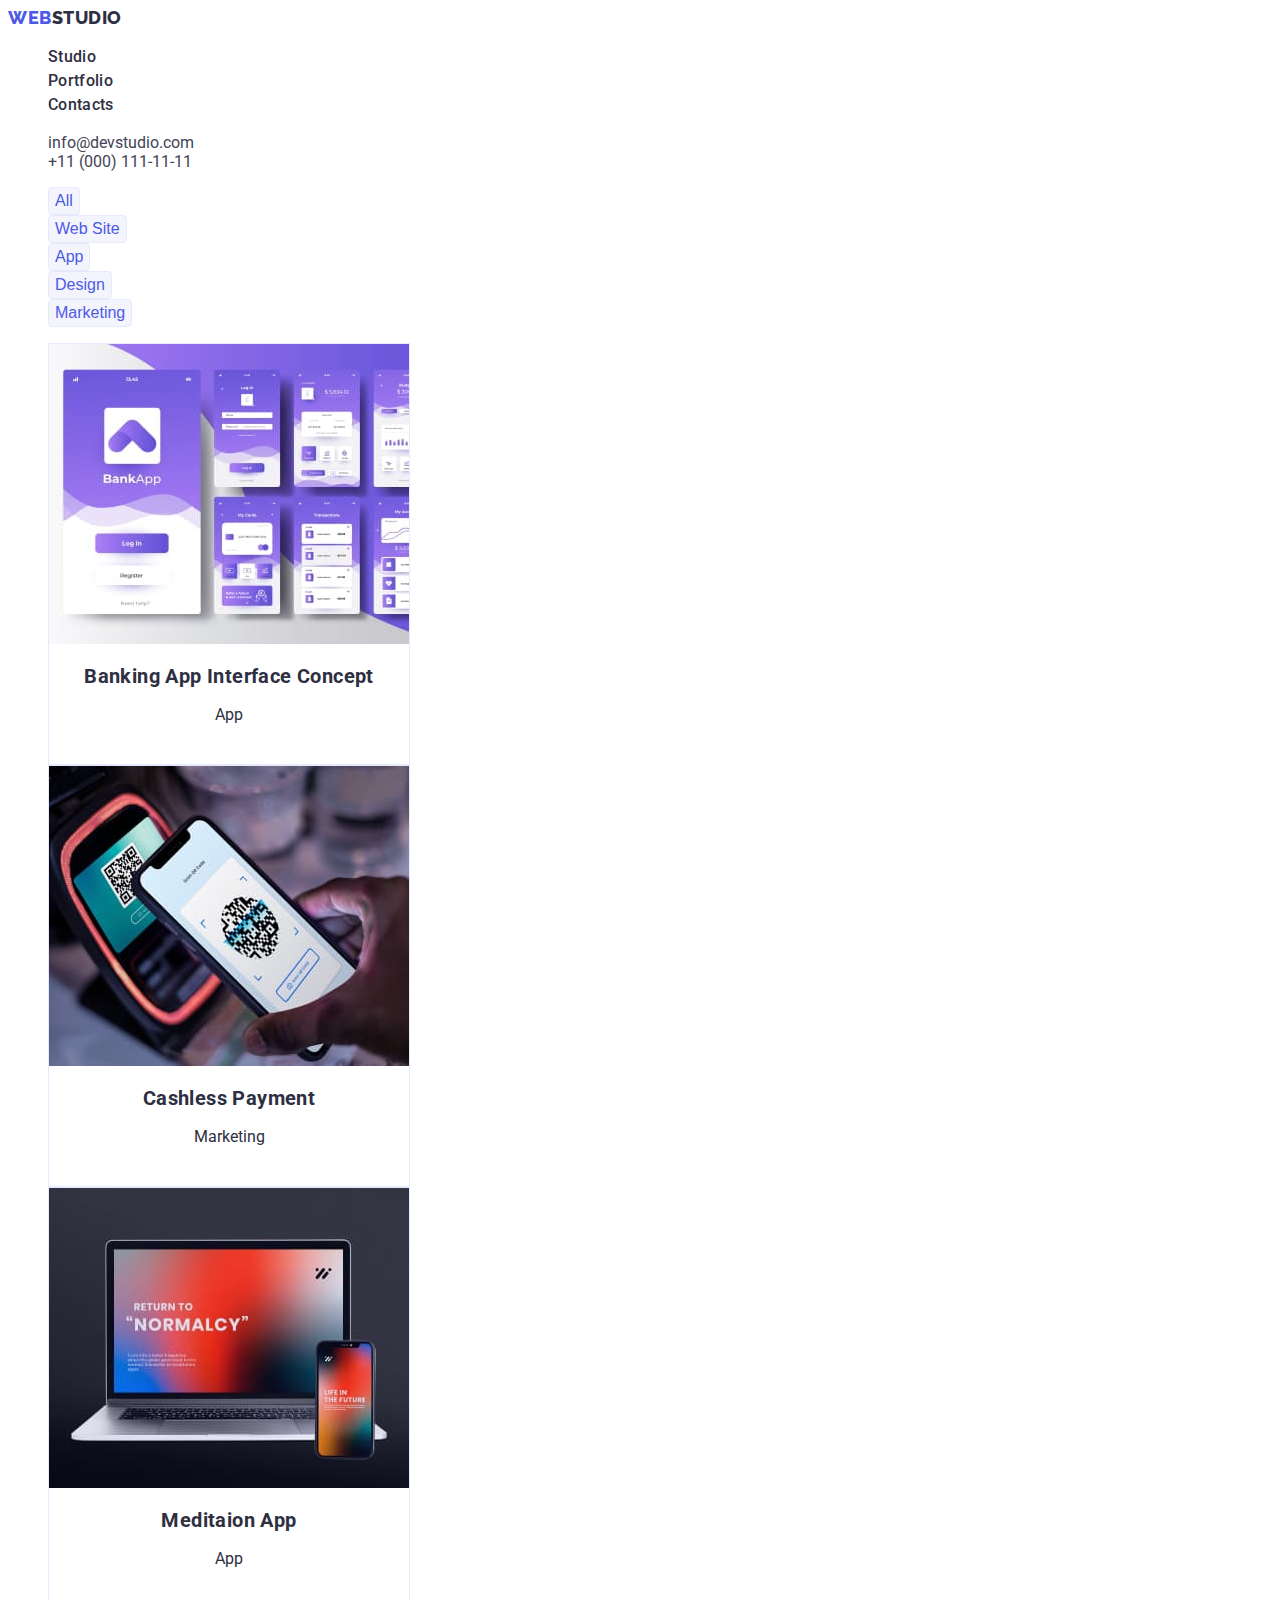
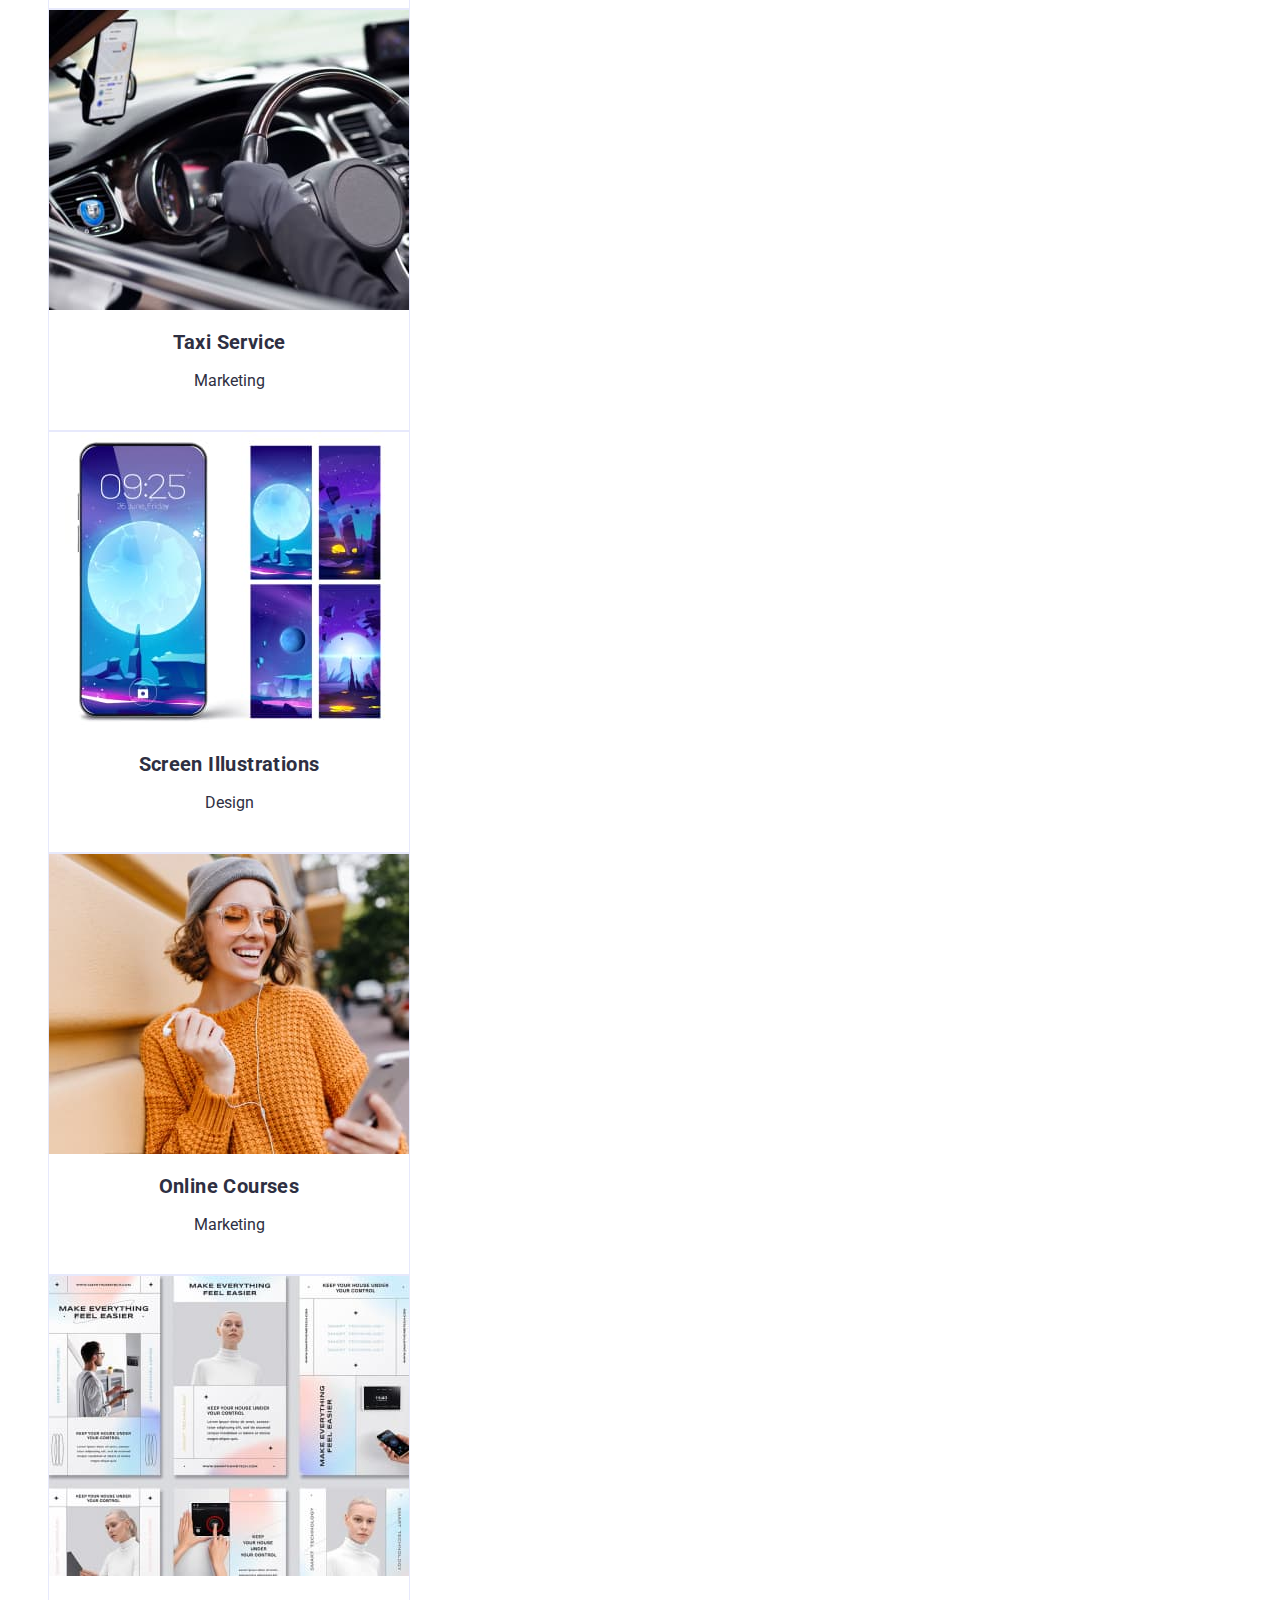
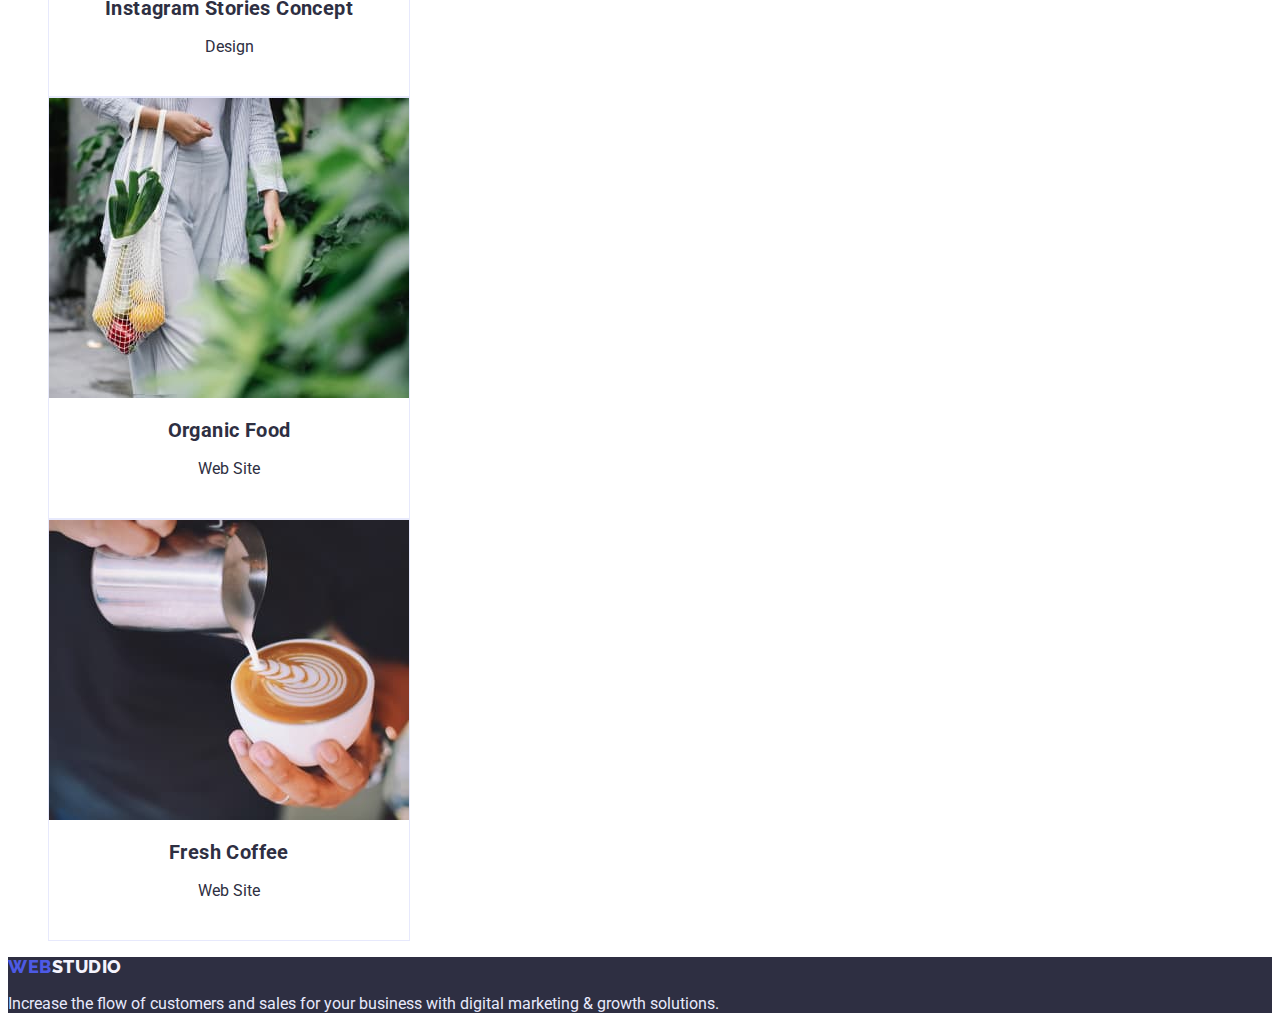
==== commit 9451f6f4: "fix buttons" ====
--- a/portfolio.html
+++ b/portfolio.html
@@ -6,7 +6,7 @@
     <meta name="viewport" content="width=device-width, initial-scale=1.0">
     <title class="title">Document</title>
     <link rel="stylesheet" href="./css/style.css">
-    <link href="https://fonts.googleapis.com/css2?family=Raleway:wght@800&family=Roboto:wght@400;500;700;900&display=swap"
+    <link href="https://fonts.googleapis.com/css2?family=Raleway:wght@800&family=Roboto:wght@400;500;700&display=swap"
         rel="stylesheet">
 </head>
 <body>
@@ -34,12 +34,12 @@
     <main>
         <section>
             <h1 class="header-one" hidden>Portfolio</h1>
-            <ul class="buttons">
-                <li><button class="button-text" type="button">All</button></li>
-                <li><button class="button-text" type="button">Web Site</button></li>
-                <li><button class="button-text" type="button">App</button></li>
-                <li><button class="button-text" type="button">Design</button></li>
-                <li><button class="button-text" type="button">Marketing</button></li>
+            <ul>
+                <li><button class="buttons" type="button">All</button></li>
+                <li><button class="buttons" type="button">Web Site</button></li>
+                <li><button class="buttons" type="button">App</button></li>
+                <li><button class="buttons" type="button">Design</button></li>
+                <li><button class="buttons" type="button">Marketing</button></li>
             </ul>
             <ul class="cards">
                 <li class="card-items"><a href="" class="link" >
--- a/css/style.css
+++ b/css/style.css
@@ -95,17 +95,26 @@
     border:none; 
 }
 .button-text:hover, .button-text:focus {
-    background-color: var(--iris-color);
+    background-color: var(--ocean-color);
     
 }
+.buttons {
+    color: var(--iris-color);
+    font-size: 16px;
+    font-weight: 500;
+    line-height: 1.5;
+    text-align: center;
+    cursor: pointer;
+    border: 1px solid var(--cornflower-color);
+    border-radius: 4px;
+    background-color: var(--cloud-color);
+}
+.buttons:hover, :focus {
+    color: #FFF;
+    background-color: var(--ocean-color);
+}
 .cards-team {
-    width: 264px;
-    height: 428;
     background-color: #FFF;
-    box-shadow: 0px 1px 6px rgba(46, 47, 66, 0.88),
-                0px 1px 1px rgba(46, 47, 66, 0.16),
-                0px 2px 1px rgba(46, 47, 66, 0.08);
-    border-radius: 0px 0px 4px 4px;
     text-align: center;
 }
 .card-items {
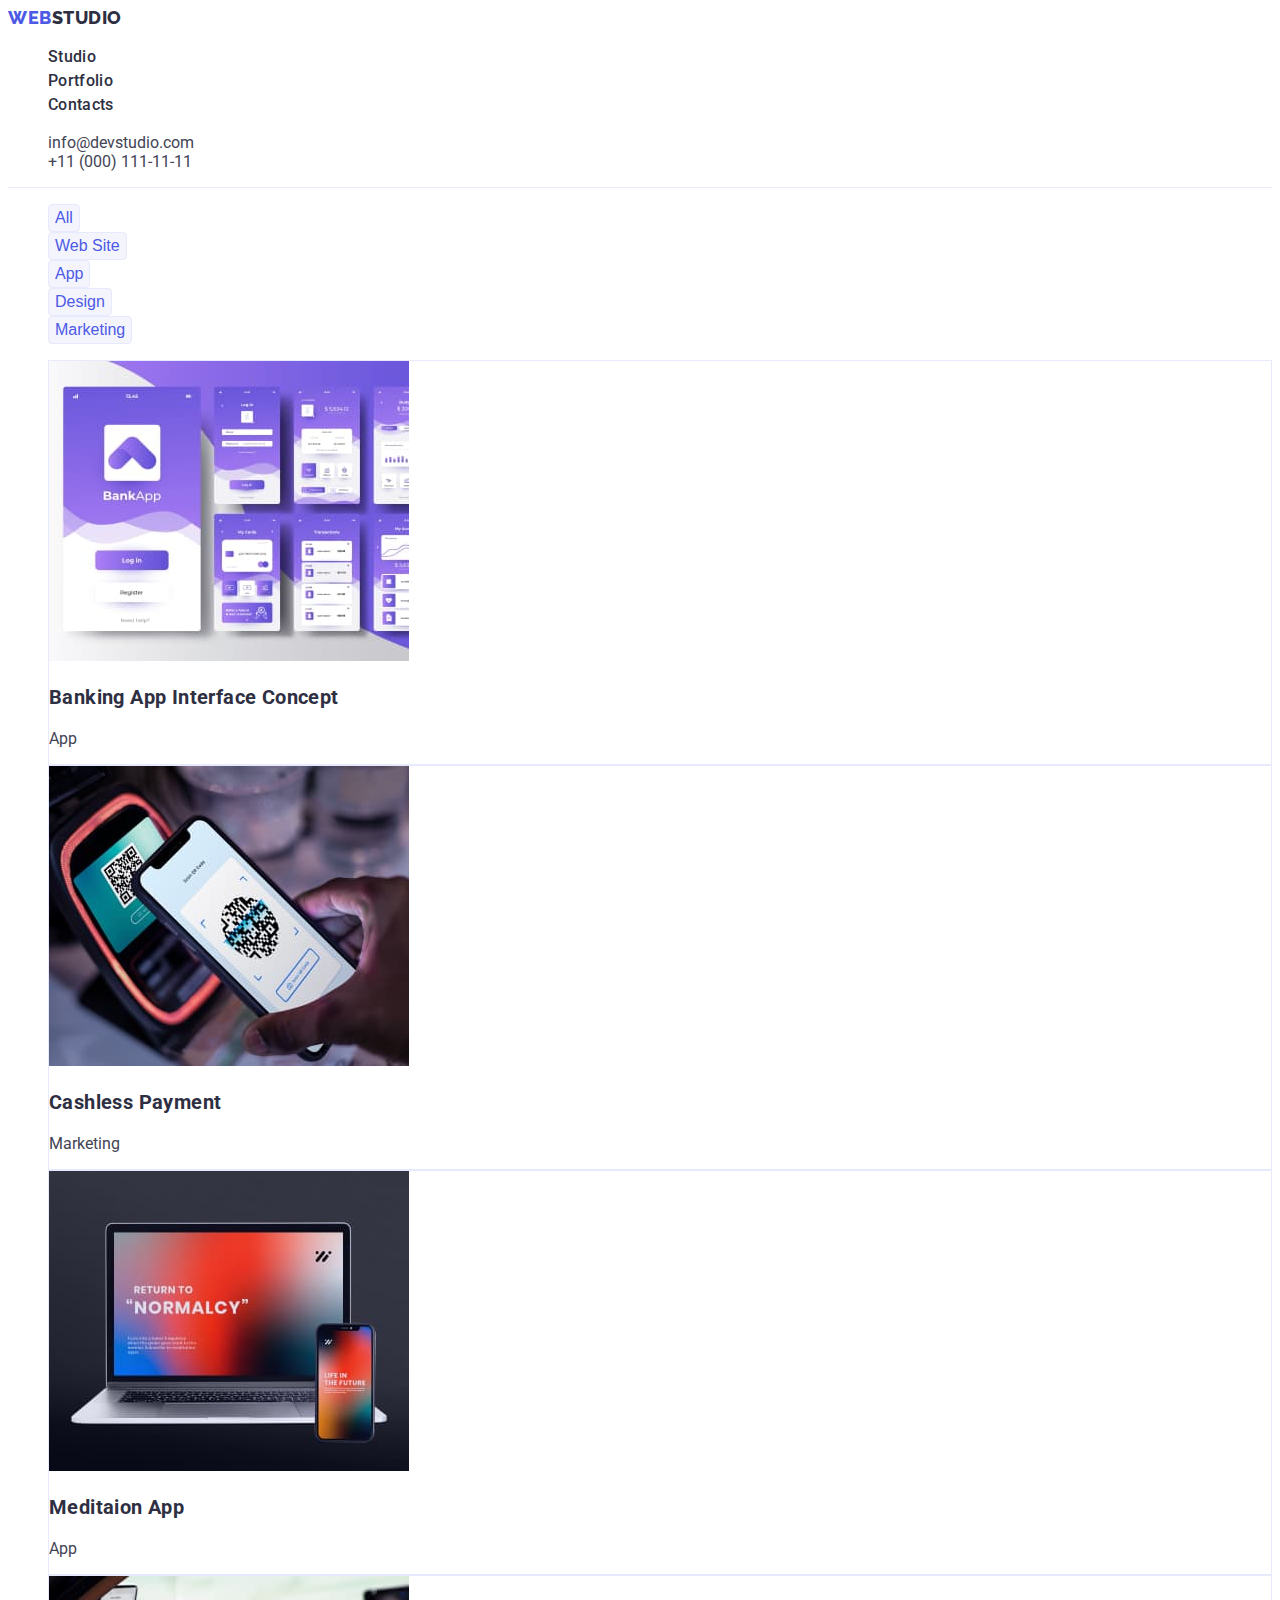
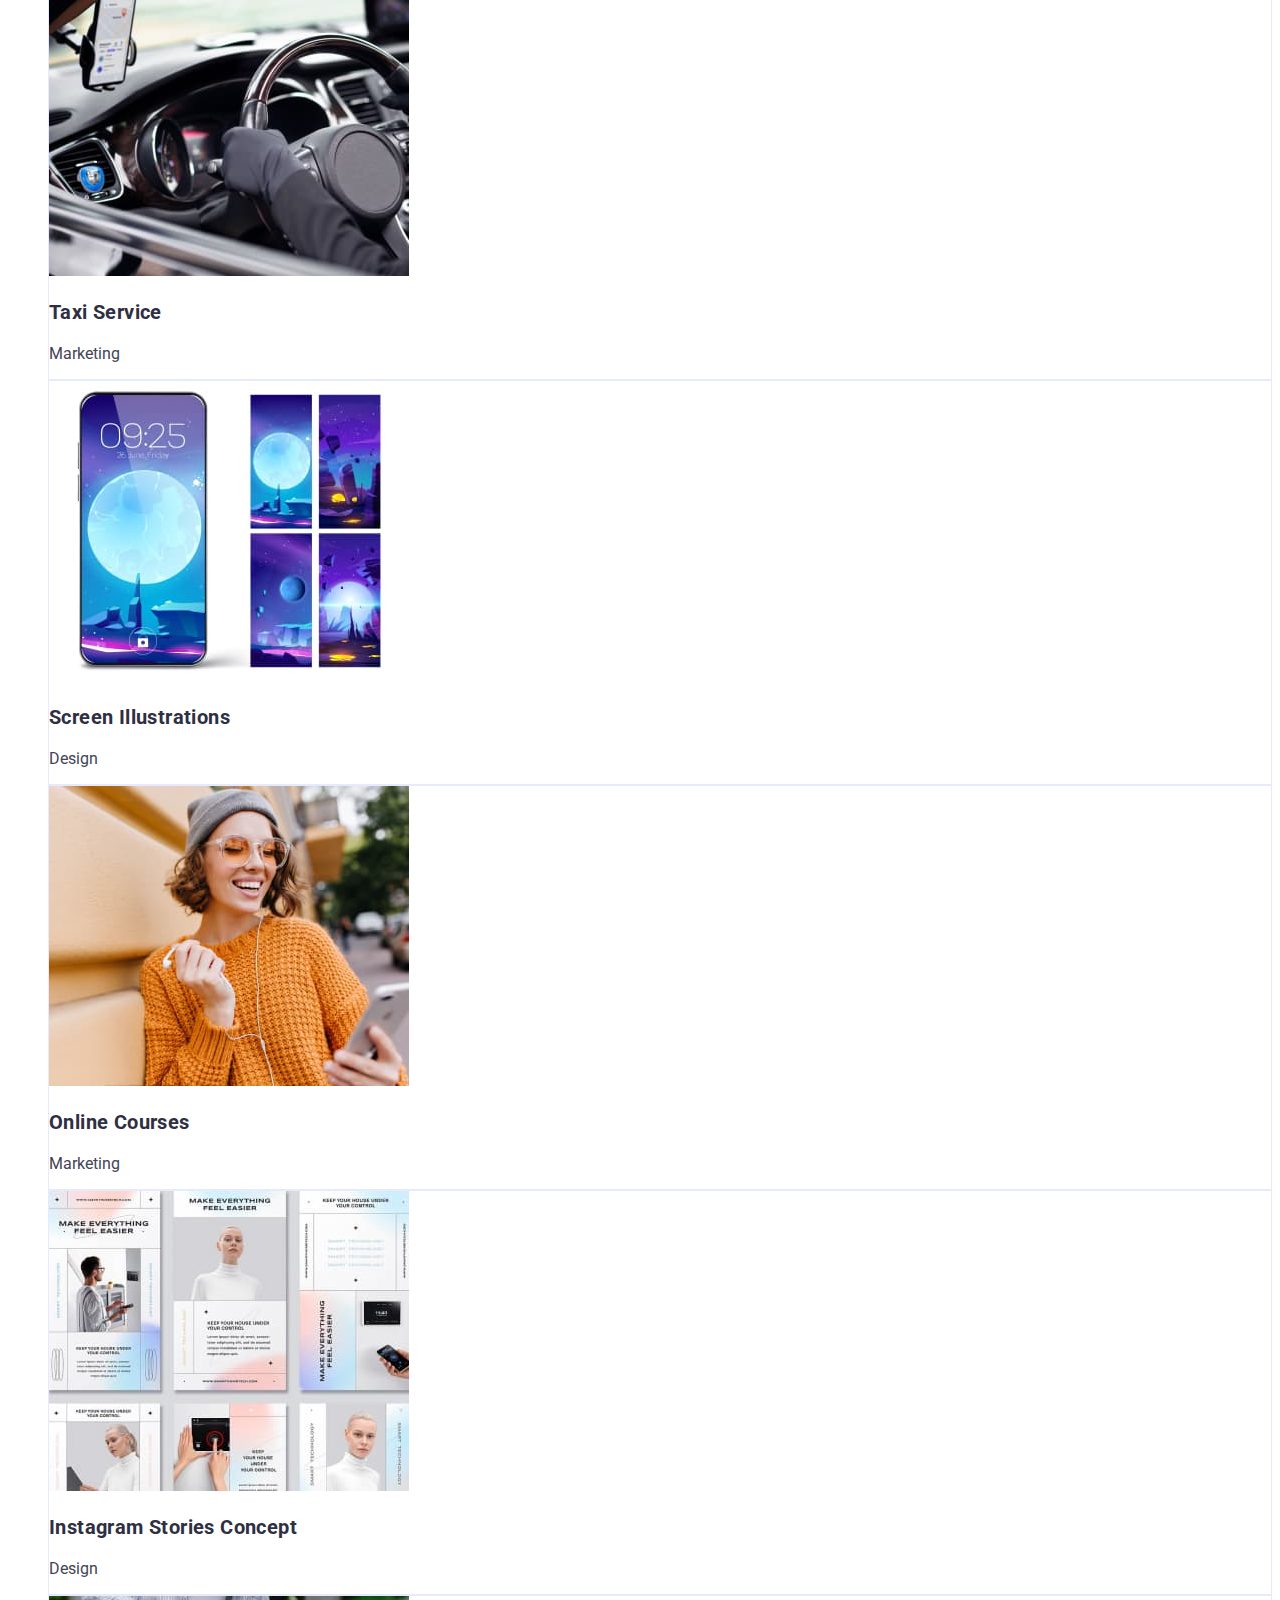
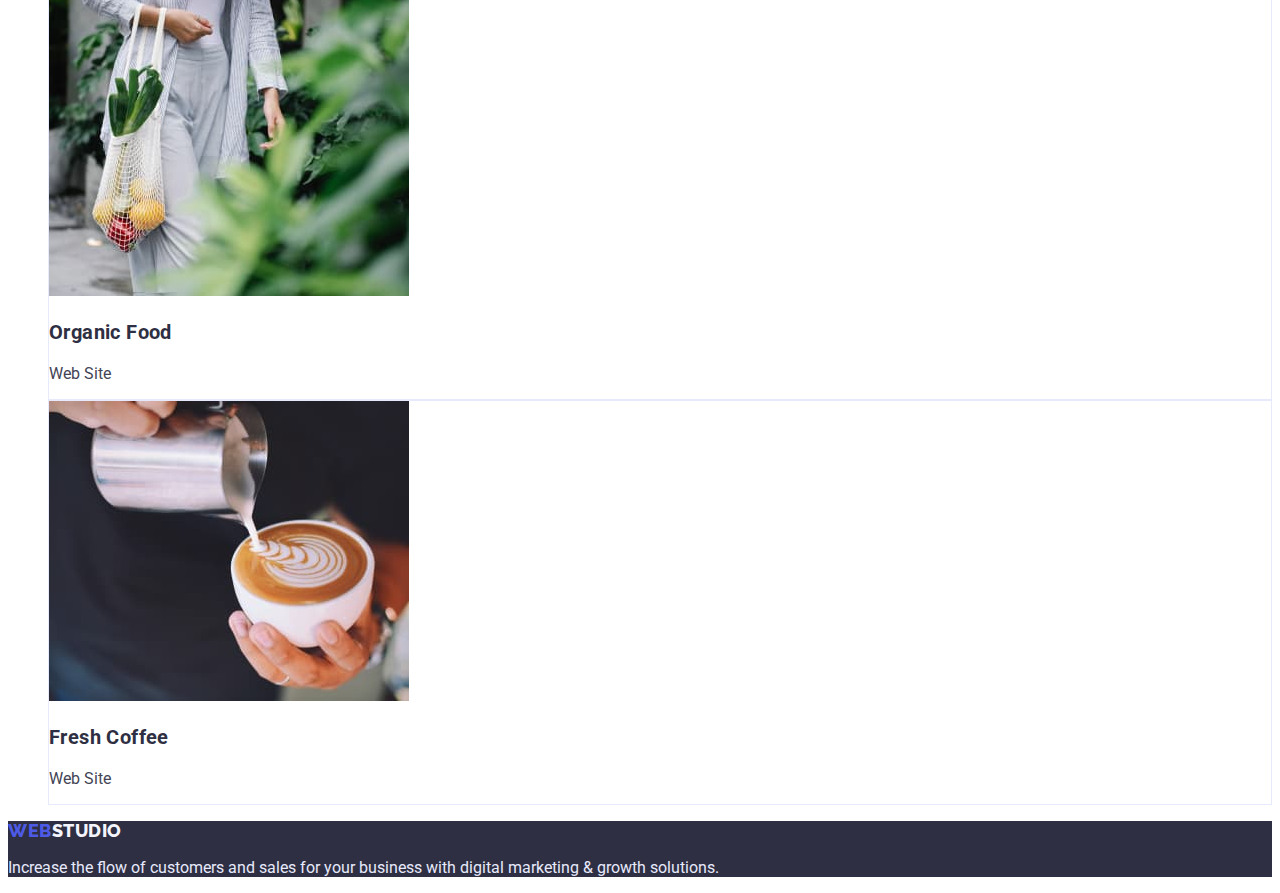
==== commit 901bb004: "fix classes" ====
--- a/portfolio.html
+++ b/portfolio.html
@@ -10,90 +10,90 @@
         rel="stylesheet">
 </head>
 <body>
-    <header>
-        <nav>
-            <a class="logo" href="./index.html"><span class="logo-span">Web</span>Studio</a>
+    <header class="header-prt">
+        <nav class="nav">
+            <a class="nav-logo" href="./index.html"><span class="nav-logo-span">Web</span>Studio</a>
     
-            <ul>
-                <li><a class="nav-text" href="./index.html">Studio</a></li>
-                <li><a class="nav-text" href="./portfolio.html">Portfolio</a></li>
-                <li><a class="nav-text" href="">Contacts</a></li>
+            <ul class="nav-list link">
+                <li><a class="nav-item" href="./index.html">Studio</a></li>
+                <li><a class="nav-item" href="./portfolio.html">Portfolio</a></li>
+                <li><a class="nav-item" href="">Contacts</a></li>
             </ul>
         </nav>
-        <address class="link">
-            <ul>
+        <address class="address">
+            <ul class="address-list link">
                 <li>
-                    <a class="address" href="mailto:info@devstudio.com">info@devstudio.com</a>
+                    <a class="address-item" href="mailto:info@devstudio.com">info@devstudio.com</a>
                 </li>
                 <li>
-                    <a class="address" href="tel:+110001111111">+11 (000) 111-11-11</a>
+                    <a class="address-item" href="tel:+110001111111">+11 (000) 111-11-11</a>
                 </li>
             </ul>
         </address>
     </header>
     <main>
-        <section>
+        <section class="portfolio">
             <h1 class="header-one" hidden>Portfolio</h1>
-            <ul>
+            <ul class="link">
                 <li><button class="buttons" type="button">All</button></li>
                 <li><button class="buttons" type="button">Web Site</button></li>
                 <li><button class="buttons" type="button">App</button></li>
                 <li><button class="buttons" type="button">Design</button></li>
                 <li><button class="buttons" type="button">Marketing</button></li>
             </ul>
-            <ul class="cards">
-                <li class="card-items"><a href="" class="link" >
+            <ul class="prt-cards link">
+                <li class="card-items"><a href="" class="link">
                     <img src="./images/project-card1.jpg" alt="app interface" width="360" height="300">
-                    <h2 class="header-three">Banking App Interface Concept</h2>
-                    <p class="p-cards">App</p>
+                    <h3 class="header-three">Banking App Interface Concept</h3>
+                    <p class="text">App</p>
                 </a></li>
                 <li class="card-items"><a href="" class="link">
                     <img src="./images/project-card2.jpg" alt="phone payment" width="360" height="300">
-                    <h2 class="header-three">Cashless Payment</h2>
-                    <p class="p-cards">Marketing</p>
+                    <h3 class="header-three">Cashless Payment</h3>
+                    <p class="text">Marketing</p>
                 </a></li>
                 <li class="card-items"><a href="" class="link">
                     <img src="./images/project-card3.jpg" alt="meditaion app" width="360" height="300">
-                    <h2 class="header-three">Meditaion App</h2>
-                    <p class="p-cards">App</p>
+                    <h3 class="header-three">Meditaion App</h3>
+                    <p class="text">App</p>
                 </a></li>
 
                 <li class="card-items"><a href="" class="link">
                     <img src="./images/project-card4.jpg" alt="app interface" width="360" height="300">
-                    <h2 class="header-three">Taxi Service</h3>
-                    <p class="p-cards">Marketing</p>
+                    <h3 class="header-three">Taxi Service</h3>
+                    <p class="text">Marketing</p>
                 </a></li>
                 <li class="card-items"><a href="" class="link">
                     <img src="./images/project-card5.jpg" alt="phone payment" width="360" height="300">
-                    <h2 class="header-three">Screen Illustrations</h2>
-                    <p class="p-cards">Design</p>
+                    <h3 class="header-three">Screen Illustrations</h3>
+                    <p class="text">Design</p>
                 </a></li>
                 <li class="card-items"><a href="" class="link">
                     <img src="./images/project-card6.jpg" alt="meditaion app" width="360" height="300">
-                    <h2 class="header-three">Online Courses</h2>
-                    <p class="p-cards">Marketing</p>
+                    <h3 class="header-three">Online Courses</h3>
+                    <p class="text">Marketing</p>
                 </a></li>
             
                 <li class="card-items"><a href="" class="link">
                     <img src="./images/project-card7.jpg" alt="app interface" width="360" height="300">
-                    <h2 class="header-three">Instagram Stories Concept</h2>
-                    <p class="p-cards">Design</p>
+                    <h3 class="header-three">Instagram Stories Concept</h3>
+                    <p class="text">Design</p>
                 </a></li>
                 <li class="card-items"><a href="" class="link">
                     <img src="./images/project-card8.jpg" alt="phone payment" width="360" height="300">
-                    <h2 class="header-three">Organic Food</h2>
-                    <p class="p-cards">Web Site</p>
+                    <h3 class="header-three">Organic Food</h3>
+                    <p class="text">Web Site</p>
                 </a></li>
                 <li class="card-items"><a href="" class="link">
                     <img src="./images/project-card9.jpg" alt="meditaion app" width="360" height="300">
-                    <h2 class="header-three">Fresh Coffee</h2>
-                    <p class="p-cards">Web Site</p>
+                    <h3 class="header-three">Fresh Coffee</h3>
+                    <p class="text">Web Site</p>
                 </a></li>
             </ul>
         </section>
     </main>
-    <footer class="foot">
-        <a class="logo-foot" href="./index.html"><span class="logo-span">Web</span>Studio</a>
+    <footer class="footer">
+        <a class="footer-logo" href="./index.html"><span class="footer-logo-span">Web</span>Studio</a>
         <p>Increase the flow of customers and sales for your business with digital marketing & growth solutions.</p>
     </footer>
 </body>
--- a/css/style.css
+++ b/css/style.css
@@ -1,24 +1,56 @@
 :root {
-    --iris-color: #4D5AE5;
-    --ocean-color: #404BBF;
-    --navy-blue-color: #2E2F42;
-    --green-color: #31D0AA;
-    --slate-color: #2E2F42;
-    --light-slate-color: #8E8F99;
-    --cornflower-color: #E7E9FC;
-    --cloud-color: #F4F4FD;
-    --navy-blue-modal-color: #2E2F4266;
-    --gray-color: #2E2F42B2;
+    --primary-brand: #4D5AE5;
+    --pressed-state: #404BBF;
+    --dark: #2E2F42;
+    --success: #31D0AA;
+    --text: #434455;
+    --subtle-text: #8E8F99;
+    --accent: #E7E9FC;
+    --light: #F4F4FD;
+    --modal-overlay: #2E2F4266;
+    --hero-background: #2E2F42B2;
 }
+
 body {
     font-family: 'Roboto', sans-serif;
-    color: var(--navy-blue-color);
+    color: var(--dark);
     background-color: #FFF;
 }
-li {
+
+.title,
+.header-one {
+    font-weight: 700;
+    font-size: 56px;
+    line-height: 1.07;
+    letter-spacing: 0.02em;
+    text-align: center;
+}
+
+.header-two {
+    font-size: 36px;
+    line-height: 1.11;
+    letter-spacing: 0.02em;
+    text-transform: capitalize;
+    text-align: center;
+}
+
+.header-three {
+    font-size: 20px;
+    line-height: 1.2;
+    letter-spacing: 0.02em;
+}
+
+.text {
+    color: var(--text);
+}
+
+.link {
     list-style-type: none;
+    color: inherit;
+    text-decoration: none;
 }
-.logo {
+
+.nav-logo {
     font-family: 'Raleway';
     font-weight: 800;
     font-size: 18px;
@@ -26,63 +58,52 @@
     letter-spacing: 0.03em;
     text-transform: uppercase;
     text-decoration: none;
-    color: var(--navy-blue-color);
+    color: var(--dark);
 }
-.logo-span {
-    color: var(--iris-color);
+
+.nav-logo-span, 
+.footer-logo-span {
+    color: var(--primary-brand);
 }
-.nav-text {
+
+.nav-list {
     font-weight: 500;
     font-size: 16px;
     line-height: 1.5;
     letter-spacing: 0.02em;
-    color: var(--navy-blue-color);
+}
+
+.nav-item {
+    color: var(--dark);
     text-decoration: none;
 }
 
-.nav-text:hover,
-.nav-text:focus {
-    color: var(--ocean-color);
+.nav-item:hover,
+.nav-item:focus {
+    color: var(--pressed-state);
 }
 
-.address {
+.address-item{
     color: #434455;
     text-decoration: none;
     font-style: normal;
 
 }
 
-.address:hover,
+.address-item:hover,
 :focus {
-    color: var(--ocean-color);
+    color: var(--pressed-state);
 }
-.hero-image {
+
+.hero-section {
     color: #FFF;
-    background-color: var(--navy-blue-color);
-}
-.title, .header-one {
-    font-weight: 700;
-    font-size: 56px;
-    line-height: 1.07;
-    letter-spacing: 0.02em;
+    background-color: var(--dark);
     text-align: center;
 }
-.header-two {
-    font-size: 36px;
-    line-height: 1.11;
-    letter-spacing: 0.02em;
-    text-transform: capitalize;
-    text-align: center;
-}
-.header-three {
-    font-size: 20px;
-    line-height: 1.2;
-    letter-spacing: 0.02em;
-    text-align: center;
-}
-.button-text {
+
+.hero-button {
     font-family: inherit;
-    background-color: var(--iris-color);
+    background-color: var(--primary-brand);
     box-shadow: 0px 4px 4px rgba(0, 0, 0, 0.15);
     border-radius: 4px;
     font-weight: 500;
@@ -92,51 +113,36 @@
     letter-spacing: 0.04em;
     cursor: pointer;
     color: #ffffff;
-    border:none; 
+    border: none;
 }
-.button-text:hover, .button-text:focus {
-    background-color: var(--ocean-color);
-    
+
+.hero-button:hover, 
+.hero-button:focus {
+    background-color: var(--pressed-state); 
 }
-.buttons {
-    color: var(--iris-color);
-    font-size: 16px;
-    font-weight: 500;
-    line-height: 1.5;
-    text-align: center;
-    cursor: pointer;
-    border: 1px solid var(--cornflower-color);
-    border-radius: 4px;
-    background-color: var(--cloud-color);
+
+.section-team {
+    background-color: var(--light);
 }
-.buttons:hover, :focus {
-    color: #FFF;
-    background-color: var(--ocean-color);
+
+.cards-team {
+    display: flex;
+    flex-direction: column;
+    justify-content: center;
+    align-items: center;
+    background: #FFFFFF;
+    box-shadow: 0px 1px 6px rgba(46, 47, 66, 0.08), 
+    0px 1px 1px rgba(46, 47, 66, 0.16), 
+    0px 2px 1px rgba(46, 47, 66, 0.08);
+    border-radius: 0px 0px 4px 4px;
 }
-.cards-team {
-    background-color: #FFF;
-    text-align: center;
+
+.footer {
+    color: var(--accent);
+    background-color: var(--dark);
 }
-.card-items {
-    width: 360px;
-    height: 420px;
-    background-color: #fff;
-    border: 1px solid var(--cornflower-color);
-    text-align: center;
-}
-.p-cards {
-    font-size: 16px;
-    color: var(--slate-color);
-}
-.link {
- text-decoration: none;
- color: inherit;
-}
-.foot {
-    color: var(--cornflower-color);
-    background-color: var(--navy-blue-color);
-}
-.logo-foot {
+
+.footer-logo {
     font-family: 'Raleway';
     font-weight: 800;
     font-size: 18px;
@@ -144,8 +150,35 @@
     letter-spacing: 0.03em;
     text-transform: uppercase;
     text-decoration: none;
-    color: var(--cloud-color);
+    color: var(--light);
 }
-.section-three {
-    background-color: var(--cloud-color);
-}+
+.header-prt {
+    border-bottom: 1px solid #E7E9FC;
+}
+
+.buttons {
+    color: var(--primary-brand);
+    font-size: 16px;
+    font-weight: 500;
+    line-height: 1.5;
+    text-align: center;
+    cursor: pointer;
+    border: 1px solid var(--accent);
+    border-radius: 4px;
+    background-color: var(--light);
+}
+
+.buttons:hover,
+.buttons:focus {
+    color: #FFF;
+    background-color: var(--pressed-state);
+}
+
+.card-items {
+    box-sizing: border-box;
+    border: 1px solid #E7E9FC;
+}
+
+
+
